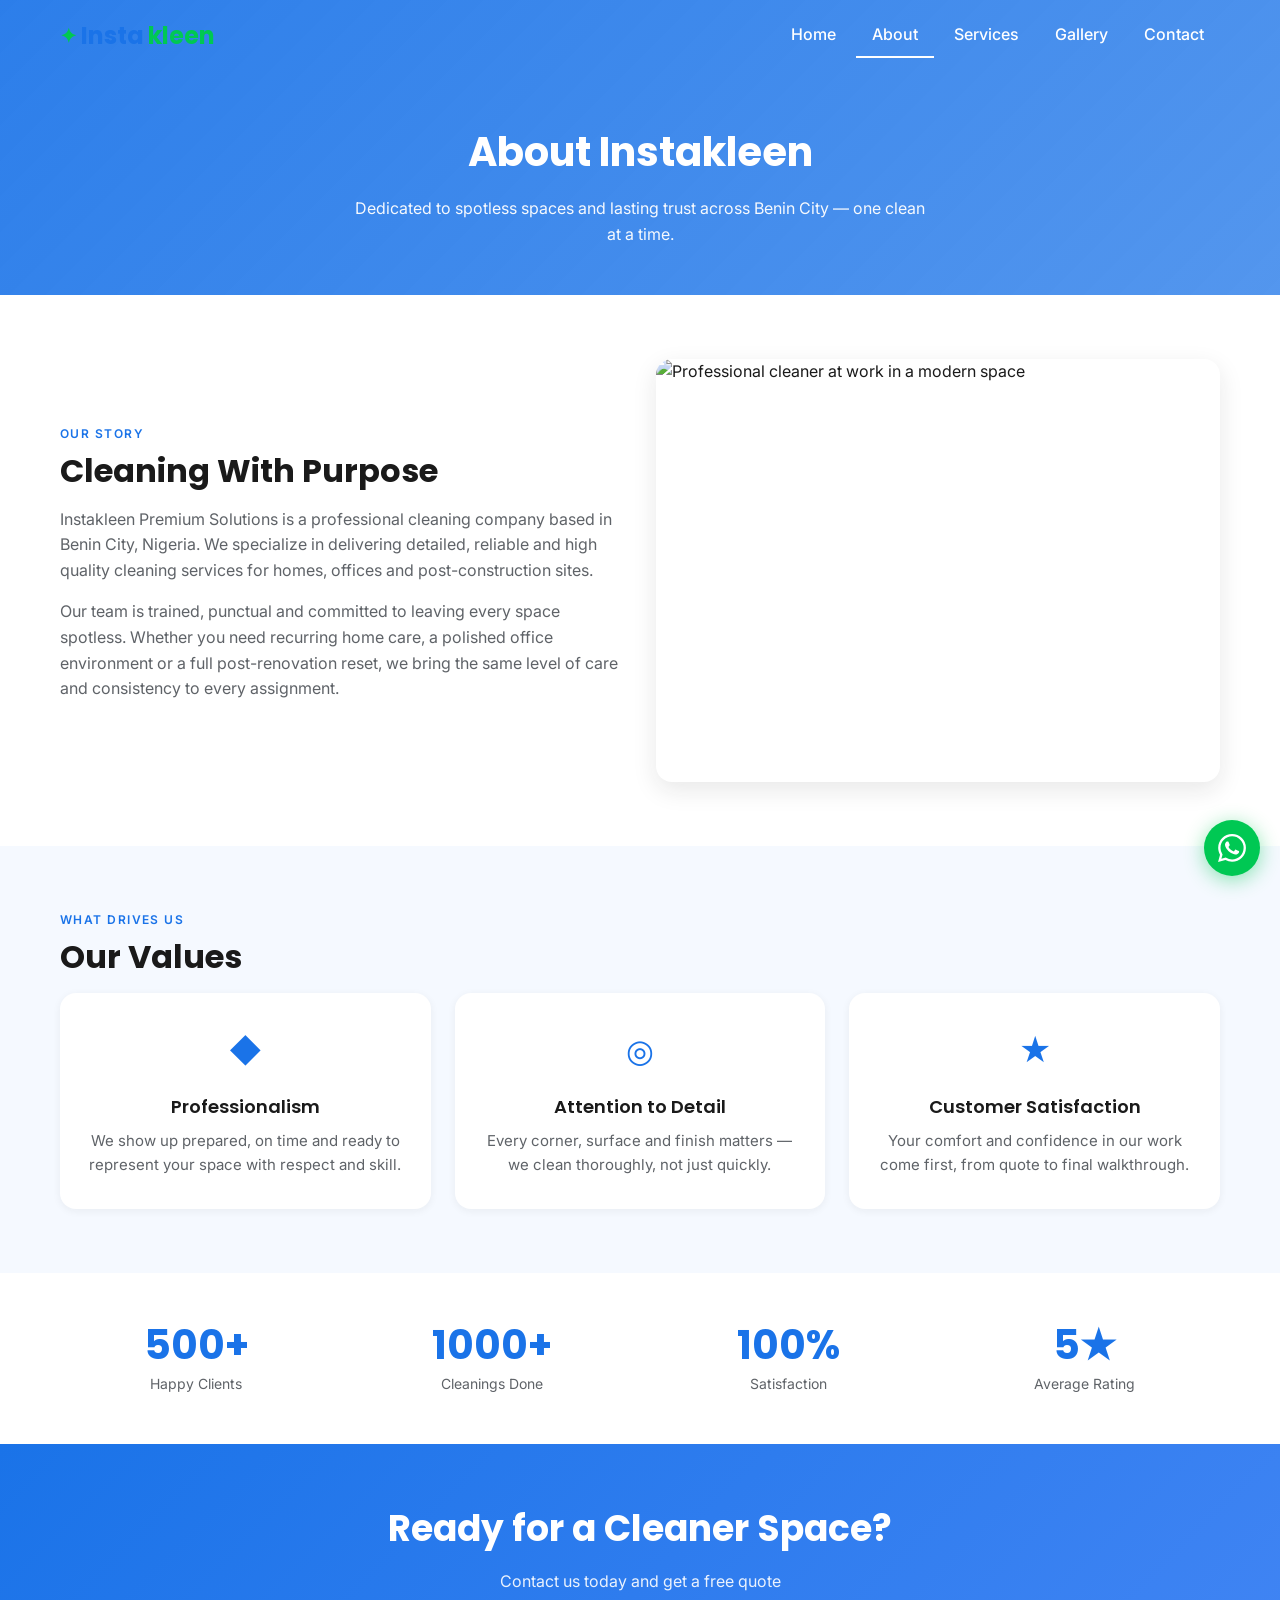
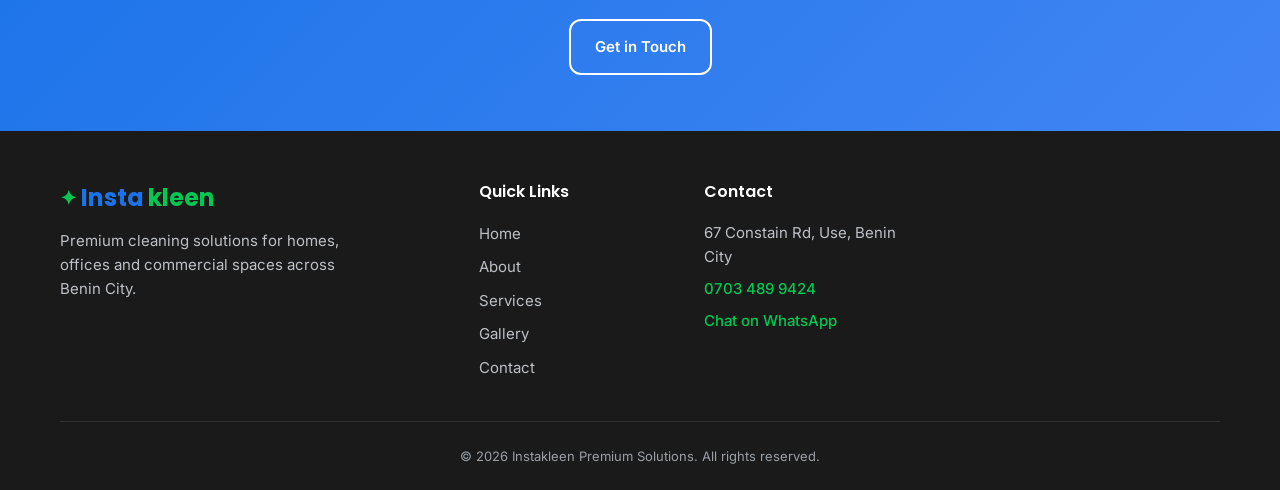
==== about.html @ 9b4e6e02 "initial commit" ====
<!DOCTYPE html>
<html lang="en">
<head>
  <meta charset="UTF-8">
  <meta name="viewport" content="width=device-width, initial-scale=1.0">
  <meta name="description" content="Learn about Instakleen Premium Solutions — trusted professional cleaners in Benin City, Nigeria.">
  <title>About Us | Instakleen Premium Solutions</title>
  <link rel="preconnect" href="https://fonts.googleapis.com">
  <link rel="preconnect" href="https://fonts.gstatic.com" crossorigin>
  <link href="https://fonts.googleapis.com/css2?family=Inter:wght@400;500;600&family=Poppins:wght@600;700&display=swap" rel="stylesheet">
  <link rel="stylesheet" href="style.css">
</head>
<body>
  <header class="site-header">
    <div class="container header-inner">
      <a href="index.html" class="logo" aria-label="Instakleen home">
        <span class="logo-sparkle" aria-hidden="true">✦</span>
        <span class="logo-insta">Insta</span><span class="logo-kleen">kleen</span>
      </a>
      <button type="button" class="nav-toggle" aria-expanded="false" aria-controls="main-nav" aria-label="Toggle menu">
        <span class="nav-toggle-bar"></span>
        <span class="nav-toggle-bar"></span>
        <span class="nav-toggle-bar"></span>
      </button>
      <nav class="main-nav" id="main-nav" aria-label="Main navigation">
        <ul>
          <li><a href="index.html">Home</a></li>
          <li><a href="about.html" class="active">About</a></li>
          <li><a href="services.html">Services</a></li>
          <li><a href="gallery.html">Gallery</a></li>
          <li><a href="contact.html">Contact</a></li>
        </ul>
      </nav>
    </div>
  </header>

  <main>
    <section class="page-hero fade-in" aria-labelledby="about-hero-heading">
      <div class="container">
        <h1 id="about-hero-heading">About Instakleen</h1>
        <p>Dedicated to spotless spaces and lasting trust across Benin City — one clean at a time.</p>
      </div>
    </section>

    <section class="about-story fade-in" aria-labelledby="story-heading">
      <div class="container about-story-grid">
        <article class="about-story-text">
          <span class="section-label">Our Story</span>
          <h2 id="story-heading" class="section-heading">Cleaning With Purpose</h2>
          <p>Instakleen Premium Solutions is a professional cleaning company based in Benin City, Nigeria. We specialize in delivering detailed, reliable and high quality cleaning services for homes, offices and post-construction sites.</p>
          <p>Our team is trained, punctual and committed to leaving every space spotless. Whether you need recurring home care, a polished office environment or a full post-renovation reset, we bring the same level of care and consistency to every assignment.</p>
        </article>
        <figure class="about-story-image">
          <img src="https://plus.unsplash.com/premium_photo-1683141112334-d7d404f6e716?q=80&w=870&auto=format&fit=crop&ixlib=rb-4.1.0&ixid=M3wxMjA3fDB8MHxwaG90by1wYWdlfHx8fGVufDB8fHx8fA%3D%3D" alt="Professional cleaner at work in a modern space" width="870" height="675">
        </figure>
      </div>
    </section>

    <section class="values-section fade-in" aria-labelledby="values-heading">
      <div class="container">
        <span class="section-label">What Drives Us</span>
        <h2 id="values-heading" class="section-heading">Our Values</h2>
        <div class="values-grid">
          <article class="value-card">
            <div class="value-card-icon" aria-hidden="true">◆</div>
            <h3>Professionalism</h3>
            <p>We show up prepared, on time and ready to represent your space with respect and skill.</p>
          </article>
          <article class="value-card">
            <div class="value-card-icon" aria-hidden="true">◎</div>
            <h3>Attention to Detail</h3>
            <p>Every corner, surface and finish matters — we clean thoroughly, not just quickly.</p>
          </article>
          <article class="value-card">
            <div class="value-card-icon" aria-hidden="true">★</div>
            <h3>Customer Satisfaction</h3>
            <p>Your comfort and confidence in our work come first, from quote to final walkthrough.</p>
          </article>
        </div>
      </div>
    </section>

    <section class="stats-section fade-in" aria-label="Company statistics">
      <div class="container">
        <div class="stats-grid">
          <article class="stat-item">
            <p class="stat-number">500+</p>
            <p class="stat-label">Happy Clients</p>
          </article>
          <article class="stat-item">
            <p class="stat-number">1000+</p>
            <p class="stat-label">Cleanings Done</p>
          </article>
          <article class="stat-item">
            <p class="stat-number">100%</p>
            <p class="stat-label">Satisfaction</p>
          </article>
          <article class="stat-item">
            <p class="stat-number">5★</p>
            <p class="stat-label">Average Rating</p>
          </article>
        </div>
      </div>
    </section>

    <section class="cta-banner fade-in" aria-labelledby="about-cta-heading">
      <div class="container">
        <h2 id="about-cta-heading">Ready for a Cleaner Space?</h2>
        <p>Contact us today and get a free quote</p>
        <a href="contact.html" class="btn btn-outline-light">Get in Touch</a>
      </div>
    </section>
  </main>

  <footer class="site-footer">
    <div class="container">
      <div class="footer-grid">
        <div class="footer-brand">
          <a href="index.html" class="logo">
            <span class="logo-sparkle" aria-hidden="true">✦</span>
            <span class="logo-insta">Insta</span><span class="logo-kleen">kleen</span>
          </a>
          <p class="footer-tagline">Premium cleaning solutions for homes, offices and commercial spaces across Benin City.</p>
        </div>
        <div>
          <h3 class="footer-heading">Quick Links</h3>
          <ul class="footer-links">
            <li><a href="index.html">Home</a></li>
            <li><a href="about.html">About</a></li>
            <li><a href="services.html">Services</a></li>
            <li><a href="gallery.html">Gallery</a></li>
            <li><a href="contact.html">Contact</a></li>
          </ul>
        </div>
        <div class="footer-contact">
          <h3 class="footer-heading">Contact</h3>
          <p>67 Constain Rd, Use, Benin City</p>
          <p><a href="tel:+2347034899424">0703 489 9424</a></p>
          <p><a href="https://wa.me/2347034899424" target="_blank" rel="noopener noreferrer">Chat on WhatsApp</a></p>
        </div>
      </div>
      <div class="footer-bottom">
        <p>&copy; <span id="year"></span> Instakleen Premium Solutions. All rights reserved.</p>
      </div>
    </div>
  </footer>

  <a href="https://wa.me/2347034899424" class="whatsapp-float" target="_blank" rel="noopener noreferrer" aria-label="Contact us on WhatsApp">
    <svg viewBox="0 0 24 24" xmlns="http://www.w3.org/2000/svg" aria-hidden="true"><path d="M17.472 14.382c-.297-.149-1.758-.867-2.03-.967-.273-.099-.471-.148-.67.15-.197.297-.767.966-.94 1.164-.173.199-.347.223-.644.075-.297-.15-1.255-.463-2.39-1.475-.883-.788-1.48-1.761-1.653-2.059-.173-.297-.018-.458.13-.606.134-.133.298-.347.446-.52.149-.174.198-.298.298-.497.099-.198.05-.371-.025-.52-.075-.149-.669-1.612-.916-2.207-.242-.579-.487-.5-.669-.51-.173-.008-.371-.01-.57-.01-.198 0-.52.074-.792.372-.272.297-1.04 1.016-1.04 2.479 0 1.462 1.065 2.875 1.213 3.074.149.198 2.096 3.2 5.077 4.487.709.306 1.262.489 1.694.625.712.227 1.36.195 1.871.118.571-.085 1.758-.719 2.006-1.413.248-.694.248-1.289.173-1.413-.074-.124-.272-.198-.57-.347m-5.421 7.403h-.004a9.87 9.87 0 01-5.031-1.378l-.361-.214-3.741.982.998-3.648-.235-.374a9.86 9.86 0 01-1.51-5.26c.001-5.45 4.436-9.884 9.888-9.884 2.64 0 5.122 1.03 6.988 2.898a9.825 9.825 0 012.893 6.994c-.003 5.45-4.435 9.884-9.885 9.884m8.413-18.297A11.815 11.815 0 0012.05 0C5.495 0 .16 5.335.157 11.892c0 2.096.547 4.142 1.588 5.945L.057 24l6.305-1.654a11.882 11.882 0 005.683 1.448h.005c6.554 0 11.89-5.335 11.893-11.893a11.821 11.821 0 00-3.48-8.413z"/></svg>
  </a>

  <script>document.getElementById("year").textContent = new Date().getFullYear();</script>
  <script src="script.js"></script>
</body>
</html>
---- style.css ----
:root {
  --color-primary: #1A73E8;
  --color-primary-dark: #1557b0;
  --color-accent: #00C853;
  --color-accent-dark: #00a844;
  --color-bg: #FFFFFF;
  --color-text: #1A1A1A;
  --color-text-muted: #5f6368;
  --color-bg-light: #F5F9FF;
  --color-border: #e8eaed;
  --font-heading: "Poppins", sans-serif;
  --font-body: "Inter", sans-serif;
  --shadow-sm: 0 2px 8px rgba(26, 26, 26, 0.06);
  --shadow-md: 0 8px 24px rgba(26, 26, 26, 0.1);
  --shadow-nav: 0 4px 20px rgba(26, 26, 26, 0.08);
  --radius: 12px;
  --radius-lg: 16px;
  --transition: 0.3s ease;
  --nav-height: 72px;
}

*,
*::before,
*::after {
  box-sizing: border-box;
  margin: 0;
  padding: 0;
}

html {
  scroll-behavior: smooth;
}

body {
  font-family: var(--font-body);
  font-size: 1rem;
  line-height: 1.6;
  color: var(--color-text);
  background: var(--color-bg);
  overflow-x: hidden;
}

img {
  max-width: 100%;
  height: auto;
  display: block;
}

a {
  color: inherit;
  text-decoration: none;
}

ul {
  list-style: none;
}

button {
  font-family: inherit;
  cursor: pointer;
  border: none;
  background: none;
}

.container {
  width: 100%;
  max-width: 1200px;
  margin: 0 auto;
  padding: 0 1.25rem;
}

.section-label {
  display: block;
  font-size: 0.75rem;
  font-weight: 600;
  letter-spacing: 0.12em;
  text-transform: uppercase;
  color: var(--color-primary);
  margin-bottom: 0.5rem;
}

.section-heading {
  font-family: var(--font-heading);
  font-size: 1.75rem;
  font-weight: 700;
  line-height: 1.25;
  color: var(--color-text);
  margin-bottom: 1rem;
}

.section-subtext {
  color: var(--color-text-muted);
  max-width: 36rem;
  margin-bottom: 2rem;
}

.btn {
  display: inline-flex;
  align-items: center;
  justify-content: center;
  gap: 0.5rem;
  padding: 0.875rem 1.5rem;
  font-size: 0.9375rem;
  font-weight: 600;
  border-radius: var(--radius);
  transition: transform var(--transition), box-shadow var(--transition), background var(--transition), color var(--transition);
}

.btn:active {
  transform: scale(0.98);
}

.btn-primary {
  background: var(--color-primary);
  color: #fff;
  box-shadow: 0 4px 14px rgba(26, 115, 232, 0.35);
}

.btn-primary:hover {
  background: var(--color-primary-dark);
  box-shadow: 0 6px 20px rgba(26, 115, 232, 0.4);
}

.btn-outline {
  background: transparent;
  color: var(--color-primary);
  border: 2px solid var(--color-primary);
}

.btn-outline:hover {
  background: var(--color-primary);
  color: #fff;
}

.btn-outline-light {
  background: transparent;
  color: #fff;
  border: 2px solid #fff;
}

.btn-outline-light:hover {
  background: #fff;
  color: var(--color-primary);
}

.btn-accent {
  background: var(--color-accent);
  color: #fff;
}

.btn-accent:hover {
  background: var(--color-accent-dark);
}

.site-header {
  position: fixed;
  top: 0;
  left: 0;
  right: 0;
  z-index: 1000;
  height: var(--nav-height);
  background: transparent;
  color: #fff;
  transition: background-color 0.3s ease, color 0.3s ease, box-shadow var(--transition), border-color var(--transition);
  box-shadow: none;
  border-bottom: none;
}

.site-header.nav-scrolled,
.site-header.scrolled {
  background: rgba(255, 255, 255, 0.15);
  backdrop-filter: blur(12px);
  -webkit-backdrop-filter: blur(12px);
  color: #fff;
  box-shadow: none;
  border-bottom: 1px solid rgba(255, 255, 255, 0.2);
}

.site-header.nav-past-hero {
  background: #ffffff;
  box-shadow: 0 2px 12px rgba(0, 0, 0, 0.08);
  border-bottom: none;
}

.site-header.nav-past-hero .main-nav a {
  color: #1A73E8;
}

.site-header.nav-past-hero .main-nav a:hover:not(.active):not([aria-current="page"]),
.site-header.nav-past-hero .main-nav a:focus-visible:not(.active):not([aria-current="page"]) {
  color: #00C853;
  border-bottom: 2px solid #00C853;
}

.site-header.nav-past-hero .main-nav a.active,
.site-header.nav-past-hero .main-nav a[aria-current="page"] {
  color: #1A73E8;
  border-bottom: 2px solid #1A73E8;
  padding-bottom: 2px;
}

.site-header.nav-past-hero .main-nav a.active:hover,
.site-header.nav-past-hero .main-nav a[aria-current="page"]:hover {
  color: #1A73E8;
  border-bottom: 2px solid #1A73E8;
}

.site-header.nav-past-hero .nav-toggle-bar {
  background: #1A73E8;
}

.site-header.nav-past-hero .main-nav.open a {
  color: #1a1a1a;
}

.site-header.nav-past-hero .main-nav.open a:hover:not(.active):not([aria-current="page"]),
.site-header.nav-past-hero .main-nav.open a:focus-visible:not(.active):not([aria-current="page"]) {
  color: #1a1a1a;
  border-bottom: 2px solid #1a1a1a;
}

.site-header.nav-past-hero .main-nav.open a.active,
.site-header.nav-past-hero .main-nav.open a[aria-current="page"] {
  color: #1a1a1a;
  border-bottom: 2px solid #1a1a1a;
  padding-bottom: 2px;
}

.site-header.nav-past-hero .main-nav.open a.active:hover,
.site-header.nav-past-hero .main-nav.open a[aria-current="page"]:hover {
  color: #1a1a1a;
  border-bottom: 2px solid #1a1a1a;
}

.header-inner {
  display: flex;
  align-items: center;
  justify-content: space-between;
  height: var(--nav-height);
}

.logo {
  font-family: var(--font-heading);
  font-weight: 700;
  font-size: 1.5rem;
  color: #fff;
  display: flex;
  align-items: center;
  gap: 0.25rem;
  transition: color 0.3s ease;
}

.logo-sparkle {
  color: #00C853;
  font-size: 1.25rem;
}

.logo-insta {
  color: #1A73E8;
}

.logo-kleen {
  color: #00C853;
}

.nav-toggle {
  display: flex;
  flex-direction: column;
  justify-content: center;
  gap: 5px;
  width: 44px;
  height: 44px;
  padding: 10px;
  z-index: 1002;
}

.nav-toggle-bar {
  display: block;
  width: 100%;
  height: 2px;
  background: #fff;
  border-radius: 2px;
  transition: transform var(--transition), opacity var(--transition), background-color 0.3s ease;
}

.nav-toggle[aria-expanded="true"] .nav-toggle-bar:nth-child(1) {
  transform: translateY(7px) rotate(45deg);
}

.nav-toggle[aria-expanded="true"] .nav-toggle-bar:nth-child(2) {
  opacity: 0;
}

.nav-toggle[aria-expanded="true"] .nav-toggle-bar:nth-child(3) {
  transform: translateY(-7px) rotate(-45deg);
}

.main-nav {
  position: fixed;
  top: var(--nav-height);
  left: 0;
  right: 0;
  background: transparent;
  max-height: 0;
  overflow: hidden;
  opacity: 0;
  transition: max-height 0.4s ease, opacity 0.35s ease, background-color 0.3s ease;
  box-shadow: var(--shadow-md);
}

.main-nav.open {
  max-height: 320px;
  opacity: 1;
  background: #ffffff;
}

.main-nav.open a {
  color: #1a1a1a;
}

.main-nav.open a:hover:not(.active):not([aria-current="page"]),
.main-nav.open a:focus-visible:not(.active):not([aria-current="page"]) {
  color: #1a1a1a;
}

.main-nav.open a.active,
.main-nav.open a[aria-current="page"] {
  color: #1a1a1a;
  border-bottom: 2px solid #1a1a1a;
}

.main-nav.open a.active:hover,
.main-nav.open a[aria-current="page"]:hover {
  border-bottom: 2px solid #1a1a1a;
}

.main-nav ul {
  padding: 1rem 1.25rem 1.5rem;
  display: flex;
  flex-direction: column;
  gap: 0.25rem;
}

.main-nav a {
  display: block;
  padding: 0.75rem 1rem;
  font-weight: 500;
  color: #fff;
  background: transparent !important;
  border-radius: 0;
  box-shadow: none;
  text-decoration: none;
  position: relative;
  transition: color var(--transition), border-color var(--transition);
  border-bottom: 2px solid transparent;
  padding-bottom: 2px;
}

.main-nav a:hover:not(.active):not([aria-current="page"]),
.main-nav a:focus-visible:not(.active):not([aria-current="page"]) {
  background: transparent !important;
  color: rgba(255, 255, 255, 0.8);
  box-shadow: none;
}

.main-nav a.active,
.main-nav a[aria-current="page"] {
  color: #fff;
  font-weight: 500;
  background: transparent !important;
  box-shadow: none;
  border-bottom: 2px solid #fff;
}

.main-nav a.active:hover,
.main-nav a[aria-current="page"]:hover {
  border-bottom: 2px solid #fff;
}

.site-footer {
  background: var(--color-text);
  color: #e8eaed;
  padding: 3rem 0 1.5rem;
}

.footer-grid {
  display: grid;
  gap: 2rem;
  margin-bottom: 2rem;
}

.footer-brand .logo {
  color: #fff;
  margin-bottom: 0.75rem;
}

.footer-tagline {
  font-size: 0.9375rem;
  color: #bdc1c6;
  max-width: 280px;
}

.footer-heading {
  font-family: var(--font-heading);
  font-size: 1rem;
  font-weight: 600;
  color: #fff;
  margin-bottom: 1rem;
}

.footer-links li {
  margin-bottom: 0.5rem;
}

.footer-links a {
  color: #bdc1c6;
  font-size: 0.9375rem;
  transition: color var(--transition);
}

.footer-links a:hover {
  color: var(--color-accent);
}

.footer-contact p {
  font-size: 0.9375rem;
  color: #bdc1c6;
  margin-bottom: 0.5rem;
}

.footer-contact a {
  color: var(--color-accent);
  font-weight: 500;
}

.footer-contact a:hover {
  text-decoration: underline;
}

.footer-bottom {
  padding-top: 1.5rem;
  border-top: 1px solid rgba(255, 255, 255, 0.1);
  text-align: center;
  font-size: 0.8125rem;
  color: #9aa0a6;
}

.whatsapp-float {
  position: fixed;
  bottom: 1.5rem;
  right: 1.25rem;
  z-index: 999;
  width: 56px;
  height: 56px;
  background: var(--color-accent);
  border-radius: 50%;
  display: flex;
  align-items: center;
  justify-content: center;
  box-shadow: 0 4px 20px rgba(0, 200, 83, 0.45);
  transition: transform var(--transition), box-shadow var(--transition);
}

.whatsapp-float:hover {
  transform: scale(1.08);
  box-shadow: 0 6px 28px rgba(0, 200, 83, 0.55);
}

.whatsapp-float svg {
  width: 28px;
  height: 28px;
  fill: #fff;
}

.fade-in {
  opacity: 0;
  transform: translateY(24px);
  transition: opacity 0.7s ease, transform 0.7s ease;
}

.fade-in.visible {
  opacity: 1;
  transform: translateY(0);
}

.hero-home {
  min-height: 100vh;
  padding-top: var(--nav-height);
  display: flex;
  align-items: center;
  justify-content: center;
  position: relative;
  text-align: center;
  color: #fff;
}

.hero-home-background {
  position: absolute;
  top: 0;
  left: 0;
  right: 0;
  bottom: 0;
  background: linear-gradient(rgba(0, 0, 0, 0.5), rgba(0, 0, 0, 0.5)), url("https://images.unsplash.com/photo-1560448204-e02f11c3d0e2?q=80&w=870&auto=format&fit=crop&ixlib=rb-4.1.0&ixid=M3wxMjA3fDB8MHxwaG90by1wYWdlfHx8fGVufDB8fHx8fA%3D%3D") center/cover no-repeat;
  z-index: -1;
}

.hero-home-content {
  display: flex;
  flex-direction: column;
  align-items: center;
  justify-content: center;
  padding: 2.5rem 1.25rem;
  max-width: 800px;
  margin: 0 auto;
}

.hero-home-content.fade-in-load {
  animation: heroFadeIn 1s ease forwards;
}

@keyframes heroFadeIn {
  from {
    opacity: 0;
    transform: translateY(20px);
  }

  to {
    opacity: 1;
    transform: translateY(0);
  }
}

.hero-home h1 {
  font-family: var(--font-heading);
  font-size: 2rem;
  font-weight: 700;
  line-height: 1.2;
  margin-bottom: 1rem;
  color: #fff;
}

.hero-title {
  font-family: var(--font-heading);
  font-size: 2rem;
  font-weight: 700;
  line-height: 1.2;
  margin-bottom: 1rem;
  color: #fff;
}

.hero-subtext {
  font-size: 1rem;
  color: rgba(255, 255, 255, 0.9);
  margin-bottom: 1.75rem;
  max-width: 32rem;
}

.hero-buttons {
  display: flex;
  flex-wrap: wrap;
  gap: 0.75rem;
  justify-content: center;
}

.stats-section {
  padding: 3rem 0;
  background: var(--color-bg);
}

.stats-grid {
  display: grid;
  grid-template-columns: repeat(2, 1fr);
  gap: 1.5rem;
  text-align: center;
}

.stat-item .stat-number {
  font-family: var(--font-heading);
  font-size: 2rem;
  font-weight: 700;
  color: var(--color-primary);
  line-height: 1.2;
}

.stat-item .stat-label {
  font-size: 0.875rem;
  color: var(--color-text-muted);
  margin-top: 0.25rem;
}

.services-preview {
  padding: 4rem 0;
  background: var(--color-bg-light);
}

.services-preview-grid {
  display: grid;
  gap: 1.5rem;
}

.service-cards {
  display: grid;
  gap: 1.5rem;
}

.service-card {
  background: var(--color-bg);
  border-radius: var(--radius-lg);
  overflow: hidden;
  box-shadow: var(--shadow-sm);
  transition: transform var(--transition), box-shadow var(--transition);
}

.service-card:hover {
  transform: translateY(-6px);
  box-shadow: var(--shadow-md);
}

.service-card-image {
  aspect-ratio: 16 / 10;
  overflow: hidden;
}

.service-card-image img {
  width: 100%;
  height: 100%;
  object-fit: cover;
  transition: transform 0.5s ease;
}

.service-card:hover .service-card-image img {
  transform: scale(1.05);
}

.service-card-body {
  padding: 1.5rem;
}

.service-card-content {
  padding: 1.5rem;
}

.service-card-body h3,
.service-card-content h3 {
  font-family: var(--font-heading);
  font-size: 1.125rem;
  font-weight: 600;
  margin-bottom: 0.5rem;
}

.service-card-body p,
.service-card-content p {
  font-size: 0.9375rem;
  color: var(--color-text-muted);
  margin-bottom: 1rem;
}

.why-section {
  padding: 4rem 0;
}

.why-choose-section {
  padding: 4rem 0;
}

.why-grid,
.why-choose-grid {
  display: grid;
  gap: 1.75rem;
}

.why-choose-grid {
  grid-template-columns: 1fr;
}

@media (min-width: 600px) {
  .why-choose-grid {
    grid-template-columns: repeat(2, 1fr);
  }
}

@media (min-width: 900px) {
  .why-choose-grid {
    grid-template-columns: repeat(4, 1fr);
  }
}

.why-item,
.why-choose-item {
  display: flex;
  gap: 1rem;
  align-items: flex-start;
}

.why-icon,
.why-choose-icon {
  flex-shrink: 0;
  width: 48px;
  height: 48px;
  background: transparent;
  border-radius: var(--radius);
  display: flex;
  align-items: center;
  justify-content: center;
  font-size: 1.5rem;
  color: var(--color-primary);
}

.why-choose-icon svg {
  width: 24px;
  height: 24px;
  stroke: var(--color-primary);
  fill: none;
  transition: stroke 0.3s ease;
}

.why-choose-item {
  display: flex;
  flex-direction: column;
  align-items: center;
  text-align: center;
  padding: 1.5rem;
  background: var(--color-bg);
  border-radius: var(--radius-lg);
  border: 1px solid var(--color-border);
  transition: all 0.3s ease;
}

.why-choose-item:hover {
  background: var(--color-primary);
  box-shadow: var(--shadow-md);
}

.why-choose-item:hover .why-choose-icon svg {
  stroke: #fff;
}

.why-choose-item:hover .why-choose-icon {
  background: rgba(255, 255, 255, 0.15);
}

.why-choose-item:hover h3,
.why-choose-item:hover p {
  color: #fff;
}

.why-item h3,
.why-choose-item h3 {
  font-family: var(--font-heading);
  font-size: 1rem;
  font-weight: 600;
  margin-bottom: 0.35rem;
  color: var(--color-text);
  transition: color 0.3s ease;
}

.why-item p,
.why-choose-item p {
  font-size: 0.9375rem;
  color: var(--color-text-muted);
  transition: color 0.3s ease;
}

.how-section {
  padding: 4rem 0;
  background: var(--color-bg-light);
}

.how-it-works-section {
  padding: 4rem 0;
  background: var(--color-bg-light);
}

.steps-grid,
.how-it-works-grid {
  display: grid;
  gap: 1.5rem;
}

.step-item,
.how-it-works-item {
  text-align: center;
  padding: 1.5rem;
  background: var(--color-bg);
  border-radius: var(--radius-lg);
  box-shadow: var(--shadow-sm);
}

.step-number {
  display: inline-flex;
  align-items: center;
  justify-content: center;
  width: 40px;
  height: 40px;
  background: var(--color-primary);
  color: #fff;
  font-family: var(--font-heading);
  font-weight: 700;
  border-radius: 50%;
  margin-bottom: 0.75rem;
}

.step-item h3,
.how-it-works-item h3 {
  font-family: var(--font-heading);
  font-size: 1rem;
  font-weight: 600;
  margin-bottom: 0.35rem;
}

.step-item p,
.how-it-works-item p {
  font-size: 0.875rem;
  color: var(--color-text-muted);
}

.testimonials-section {
  padding: 4rem 0;
}

.testimonials-grid {
  display: grid;
  gap: 1.25rem;
}

.testimonials-carousel {
  position: relative;
  display: flex;
  flex-direction: column;
  gap: 1.5rem;
}

.testimonials-track {
  display: grid;
  grid-template-columns: 1fr;
  gap: 1.25rem;
  overflow: hidden;
}

.testimonial-card {
  background: var(--color-bg-light);
  border-radius: var(--radius-lg);
  padding: 1.5rem;
  border: 1px solid var(--color-border);
}

.testimonial-stars {
  color: #fbbc04;
  font-size: 1rem;
  letter-spacing: 2px;
  margin-bottom: 0.75rem;
}

.testimonial-text {
  font-size: 0.9375rem;
  color: var(--color-text);
  margin-bottom: 1rem;
  font-style: italic;
}

.testimonial-author {
  font-weight: 600;
  font-size: 0.875rem;
  color: var(--color-primary);
}

.testimonials-dots {
  display: flex;
  justify-content: center;
  gap: 0.5rem;
  margin-top: 1rem;
}

.testimonial-dot {
  width: 10px;
  height: 10px;
  border-radius: 50%;
  background: #d1d5db;
  border: none;
  cursor: pointer;
  transition: background 0.3s ease;
}

.testimonial-dot.active {
  background: var(--color-primary);
}

.testimonial-dot:hover {
  background: #9ca3af;
}

.testimonial-dot.active:hover {
  background: var(--color-primary);
}

.cta-banner {
  padding: 3.5rem 0;
  background: linear-gradient(135deg, var(--color-primary) 0%, #4285f4 100%);
  text-align: center;
}

.cta-banner h2 {
  font-family: var(--font-heading);
  font-size: 1.75rem;
  font-weight: 700;
  color: #fff;
  margin-bottom: 0.75rem;
}

.cta-banner p {
  color: rgba(255, 255, 255, 0.9);
  margin-bottom: 1.5rem;
  font-size: 1rem;
}

.page-hero {
  padding-top: calc(var(--nav-height) + 3rem);
  padding-bottom: 3rem;
  background: linear-gradient(135deg, rgba(26, 115, 232, 0.92) 0%, rgba(26, 115, 232, 0.75) 100%), url("https://images.unsplash.com/photo-1497366811353-6870744d091b?w=1600&q=80") center/cover no-repeat;
  text-align: center;
  color: #fff;
}

.page-hero-image {
  padding-top: calc(var(--nav-height) + 3rem);
  padding-bottom: 3rem;
  background: linear-gradient(rgba(0, 0, 0, 0.6), rgba(0, 0, 0, 0.6)), url("https://plus.unsplash.com/premium_photo-1683141117531-12fb5bb6855f?q=80&w=870&auto=format&fit=crop&ixlib=rb-4.1.0&ixid=M3wxMjA3fDB8MHxwaG90by1wYWdlfHx8fGVufDB8fHx8fA%3D%3D") center/cover no-repeat;
  text-align: center;
  color: #fff;
}

.page-hero-image.services-hero {
  background: linear-gradient(rgba(0, 0, 0, 0.6), rgba(0, 0, 0, 0.6)), url("https://plus.unsplash.com/premium_photo-1679920025550-75324e59680f?q=80&w=869&auto=format&fit=crop&ixlib=rb-4.1.0&ixid=M3wxMjA3fDB8MHxwaG90by1wYWdlfHx8fGVufDB8fHx8fA%3D%3D") center/cover no-repeat;
}

.page-hero h1 {
  font-family: var(--font-heading);
  font-size: 2rem;
  font-weight: 700;
  margin-bottom: 0.75rem;
}

.page-hero p {
  font-size: 1rem;
  max-width: 36rem;
  margin: 0 auto;
  opacity: 0.95;
}

.page-hero-light {
  background: linear-gradient(135deg, var(--color-bg-light) 0%, #e8f0fe 100%);
  color: var(--color-text);
}

.page-hero-light h1 {
  color: var(--color-text);
}

.page-hero-light p {
  color: var(--color-text-muted);
  opacity: 1;
}

.about-story {
  padding: 4rem 0;
}

.about-story-grid {
  display: grid;
  gap: 2rem;
  align-items: center;
}

.about-story-text p {
  color: var(--color-text-muted);
  margin-bottom: 1rem;
  font-size: 1rem;
}

.about-story-image {
  border-radius: var(--radius-lg);
  overflow: hidden;
  box-shadow: var(--shadow-md);
}

.about-story-image img {
  width: 100%;
  aspect-ratio: 4 / 3;
  object-fit: cover;
}

.values-section {
  padding: 4rem 0;
  background: var(--color-bg-light);
}

.values-grid {
  display: grid;
  gap: 1.5rem;
}

.value-card {
  background: var(--color-bg);
  padding: 2rem 1.5rem;
  border-radius: var(--radius-lg);
  text-align: center;
  box-shadow: var(--shadow-sm);
  transition: all 0.3s ease;
}

.value-card:hover {
  background: var(--color-primary);
  box-shadow: var(--shadow-md);
}

.value-card:hover .value-card-icon {
  color: #fff;
}

.value-card:hover h3,
.value-card:hover p {
  color: #fff;
}

.value-card-icon {
  font-size: 2rem;
  margin-bottom: 1rem;
  color: var(--color-primary);
  transition: color 0.3s ease;
}

.value-card h3 {
  font-family: var(--font-heading);
  font-size: 1.125rem;
  font-weight: 600;
  margin-bottom: 0.5rem;
  color: var(--color-text);
  transition: color 0.3s ease;
}

.value-card p {
  font-size: 0.9375rem;
  color: var(--color-text-muted);
  transition: color 0.3s ease;
}

.service-detail {
  padding: 3rem 0;
}

.service-detail:nth-child(even) {
  background: var(--color-bg-light);
}

.service-detail-grid {
  display: grid;
  gap: 2rem;
  align-items: center;
}

.service-detail-image {
  border-radius: var(--radius-lg);
  overflow: hidden;
  box-shadow: var(--shadow-md);
}

.service-detail-image img {
  width: 100%;
  aspect-ratio: 16 / 10;
  object-fit: cover;
}

.service-detail-content h2 {
  font-family: var(--font-heading);
  font-size: 1.5rem;
  font-weight: 700;
  margin-bottom: 1rem;
  color: var(--color-text);
}

.service-detail-content ul {
  margin-bottom: 1.5rem;
}

.service-detail-content li {
  position: relative;
  padding-left: 1.5rem;
  margin-bottom: 0.5rem;
  font-size: 0.9375rem;
  color: var(--color-text-muted);
}

.service-detail-content li::before {
  content: "✓";
  position: absolute;
  left: 0;
  color: var(--color-accent);
  font-weight: 700;
}

.gallery-section {
  padding: 3rem 0 4rem;
}

.gallery-grid {
  display: grid;
  grid-template-columns: repeat(2, 1fr);
  gap: 0.75rem;
}

.gallery-item {
  border-radius: var(--radius);
  overflow: hidden;
  display: flex;
  flex-direction: column;
  background: #fff;
}

.gallery-item img {
  width: 100%;
  aspect-ratio: 1;
  object-fit: cover;
  transition: transform 0.5s ease;
}

.gallery-item figcaption {
  padding: 0.5rem 0.35rem 0.65rem;
  text-align: center;
  color: #666;
  font-size: 0.8rem;
  line-height: 1.4;
}

.gallery-item:hover img {
  transform: scale(1.08);
}

.contact-section {
  padding: 3rem 0 4rem;
}

.contact-grid {
  display: grid;
  gap: 2rem;
}

.contact-form-wrap {
  background: var(--color-bg);
  padding: 2rem 1.5rem;
  border-radius: var(--radius-lg);
  box-shadow: var(--shadow-sm);
  border: 1px solid var(--color-border);
}

.form-group {
  margin-bottom: 1.25rem;
}

.form-group label {
  display: block;
  font-size: 0.875rem;
  font-weight: 500;
  margin-bottom: 0.4rem;
  color: var(--color-text);
}

.form-group input,
.form-group select,
.form-group textarea {
  width: 100%;
  padding: 0.75rem 1rem;
  font-family: var(--font-body);
  font-size: 1rem;
  border: 1px solid var(--color-border);
  border-radius: 8px;
  transition: border-color var(--transition), box-shadow var(--transition);
}

.form-group input:focus,
.form-group select:focus,
.form-group textarea:focus {
  outline: none;
  border-color: var(--color-primary);
  box-shadow: 0 0 0 3px rgba(26, 115, 232, 0.15);
}

.form-group textarea {
  min-height: 120px;
  resize: vertical;
}

.form-success {
  display: none;
  padding: 1rem;
  background: rgba(0, 200, 83, 0.12);
  color: var(--color-accent-dark);
  border-radius: 8px;
  font-weight: 500;
  margin-bottom: 1rem;
}

.form-success.show {
  display: block;
}

.contact-info-card {
  background: var(--color-bg-light);
  padding: 2rem 1.5rem;
  border-radius: var(--radius-lg);
  border: 1px solid var(--color-border);
}

.contact-info-card h2 {
  font-family: var(--font-heading);
  font-size: 1.25rem;
  font-weight: 600;
  margin-bottom: 1.5rem;
}

.contact-info-item {
  margin-bottom: 1.25rem;
}

.contact-info-item strong {
  display: block;
  font-size: 0.8125rem;
  text-transform: uppercase;
  letter-spacing: 0.05em;
  color: var(--color-text-muted);
  margin-bottom: 0.25rem;
}

.contact-info-item p,
.contact-info-item a {
  font-size: 1rem;
  color: var(--color-text);
}

.contact-info-item a.whatsapp-link {
  color: var(--color-accent-dark);
  font-weight: 600;
}

.map-placeholder {
  margin-top: 2rem;
  padding: 2.5rem 1.5rem;
  background: var(--color-bg-light);
  border-radius: var(--radius-lg);
  text-align: center;
  border: 2px dashed var(--color-border);
}

.map-placeholder h3 {
  font-family: var(--font-heading);
  font-size: 1rem;
  margin-bottom: 0.5rem;
}

.map-placeholder p {
  color: var(--color-text-muted);
  font-size: 0.9375rem;
}

@media (min-width: 640px) {
  .section-heading {
    font-size: 2rem;
  }

  .hero-home h1 {
    font-size: 2.5rem;
  }

  .stats-grid {
    grid-template-columns: repeat(4, 1fr);
  }

  .stat-item .stat-number {
    font-size: 2.5rem;
  }

  .service-cards {
    grid-template-columns: repeat(2, 1fr);
  }

  .services-preview-grid {
    grid-template-columns: repeat(2, 1fr);
  }

  .why-grid {
    grid-template-columns: repeat(2, 1fr);
  }

  .why-choose-grid {
    grid-template-columns: repeat(2, 1fr);
  }

  .steps-grid {
    grid-template-columns: repeat(2, 1fr);
  }

  .how-it-works-grid {
    grid-template-columns: repeat(2, 1fr);
  }

  .testimonials-track {
    grid-template-columns: 1fr;
  }

  .testimonials-grid {
    grid-template-columns: repeat(2, 1fr);
  }

  .gallery-grid {
    grid-template-columns: repeat(3, 1fr);
    gap: 1rem;
  }

  .values-grid {
    grid-template-columns: repeat(3, 1fr);
  }

  .footer-grid {
    grid-template-columns: repeat(2, 1fr);
  }
}

@media (min-width: 768px) {
  .nav-toggle {
    display: none;
  }

  .main-nav {
    position: static;
    max-height: none;
    opacity: 1;
    overflow: visible;
    box-shadow: none;
    background: transparent;
  }

  .main-nav ul {
    flex-direction: row;
    padding: 0;
    gap: 0.25rem;
  }

  .main-nav a {
    padding: 0.5rem 1rem;
  }

  .hero-home h1,
  .hero-title {
    font-size: 2.75rem;
  }

  .hero-subtext {
    max-width: 42rem;
  }

  .about-story-grid {
    grid-template-columns: 1fr 1fr;
  }

  .services-preview-grid {
    grid-template-columns: repeat(3, 1fr);
  }

  .how-it-works-grid {
    grid-template-columns: repeat(4, 1fr);
  }

  .service-detail-grid {
    grid-template-columns: 1fr 1fr;
  }

  .service-detail.reverse .service-detail-grid {
    direction: rtl;
  }

  .service-detail.reverse .service-detail-grid>* {
    direction: ltr;
  }

  .contact-grid {
    grid-template-columns: 1.2fr 1fr;
    align-items: start;
  }

  .footer-grid {
    grid-template-columns: 2fr 1fr 1fr 1.5fr;
  }
}

@media (min-width: 992px) {
  .service-cards {
    grid-template-columns: repeat(3, 1fr);
  }

  .why-grid {
    grid-template-columns: repeat(4, 1fr);
  }

  .steps-grid {
    grid-template-columns: repeat(4, 1fr);
  }

  .page-hero h1 {
    font-size: 2.5rem;
  }

  .cta-banner h2 {
    font-size: 2.25rem;
  }
}
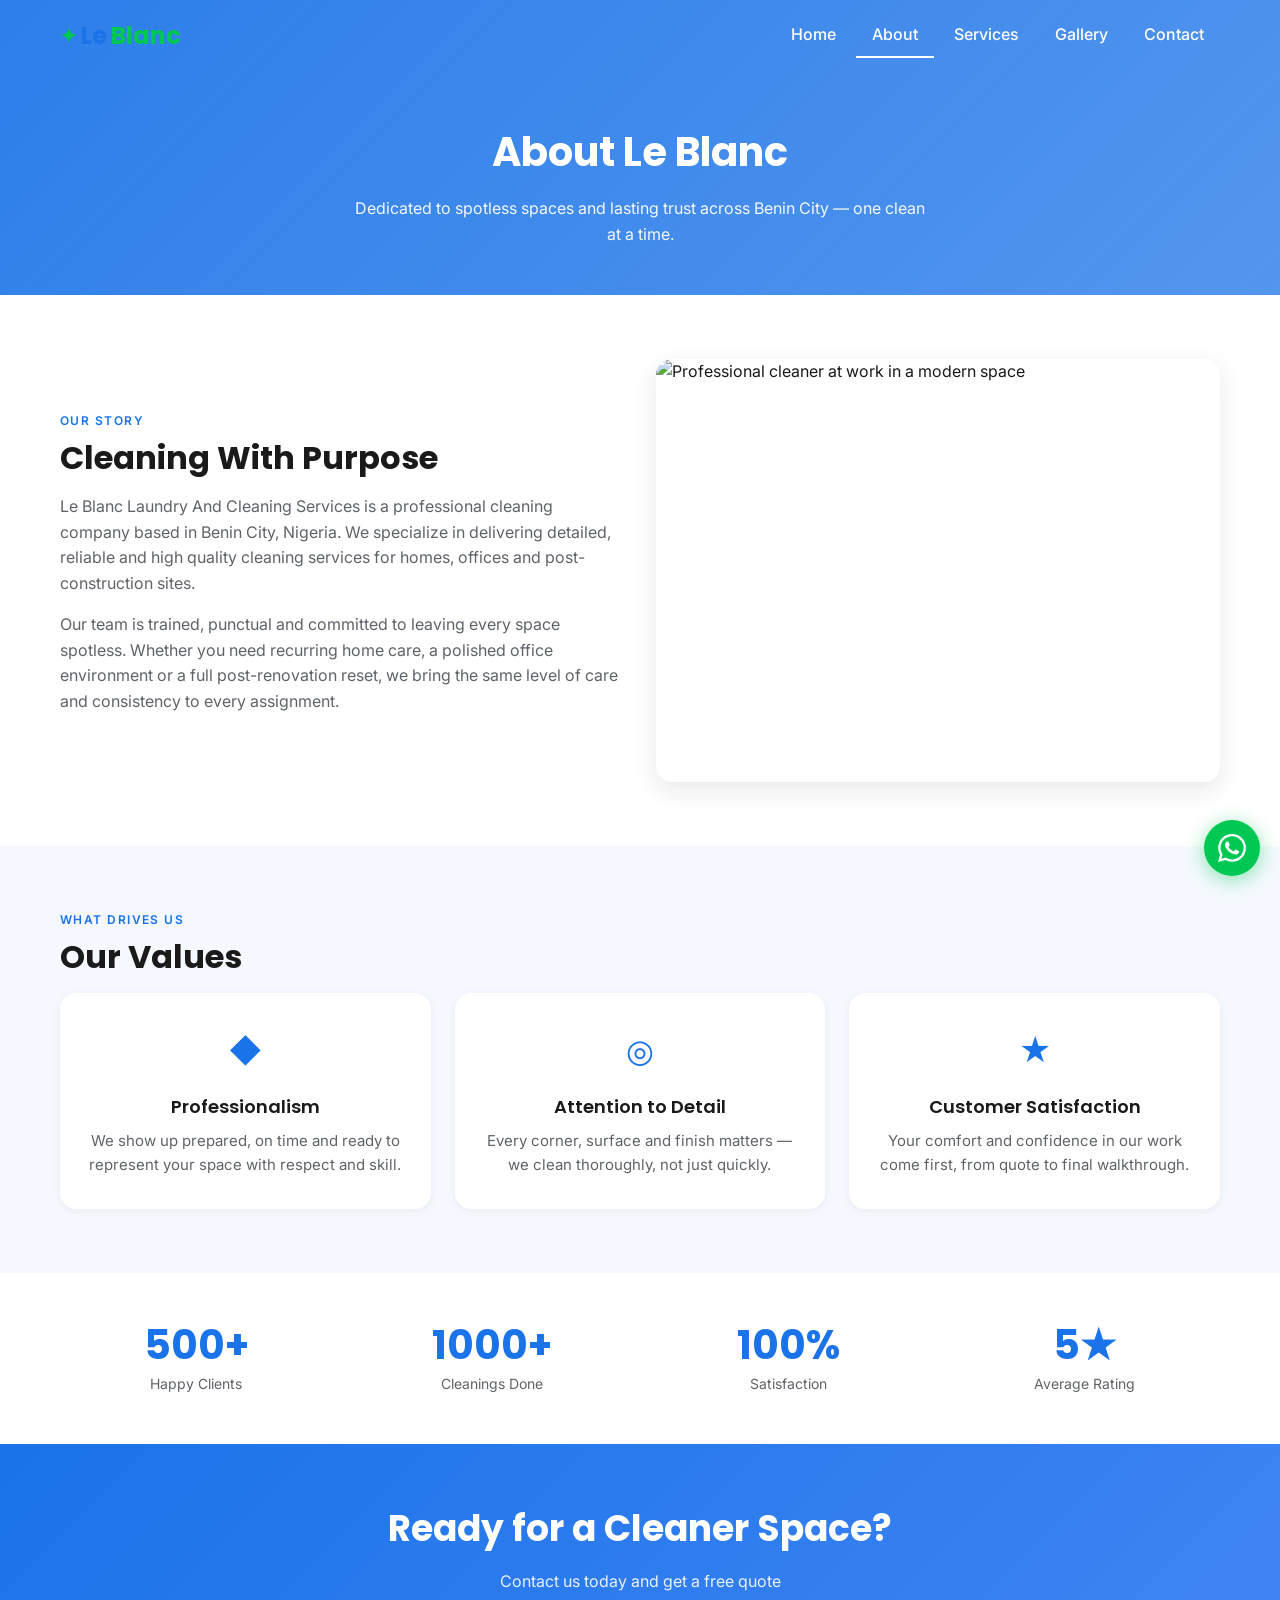
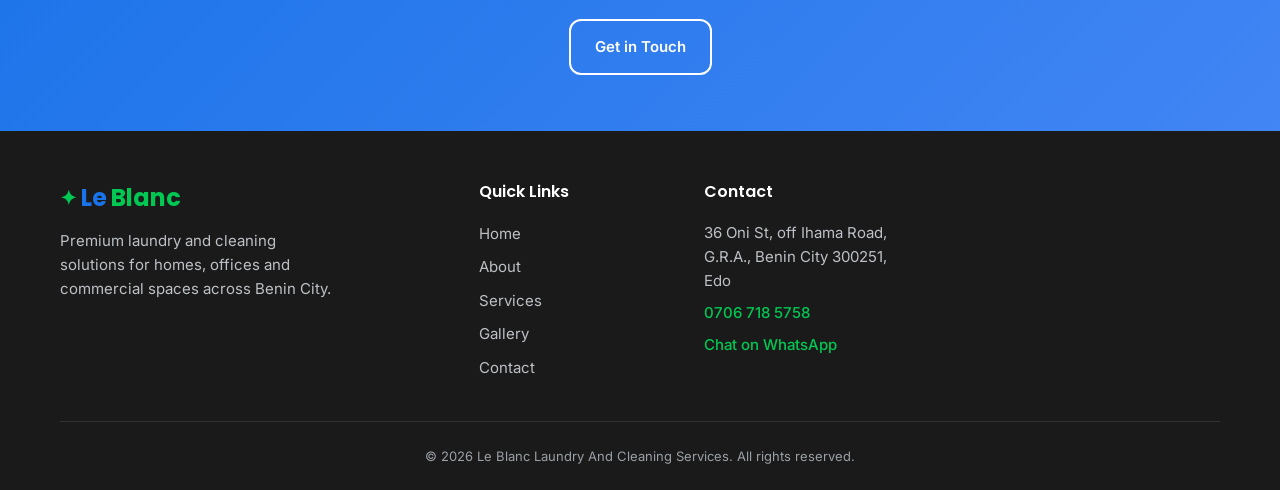
==== commit 1d9903c3: "rebrand to Le Blanc Laundry And Cleaning Services" ====
--- a/about.html
+++ b/about.html
@@ -3,8 +3,8 @@
 <head>
   <meta charset="UTF-8">
   <meta name="viewport" content="width=device-width, initial-scale=1.0">
-  <meta name="description" content="Learn about Instakleen Premium Solutions — trusted professional cleaners in Benin City, Nigeria.">
-  <title>About Us | Instakleen Premium Solutions</title>
+  <meta name="description" content="Learn about Le Blanc Laundry And Cleaning Services — trusted professional cleaners in Benin City, Nigeria.">
+  <title>About Us | Le Blanc Laundry And Cleaning Services</title>
   <link rel="preconnect" href="https://fonts.googleapis.com">
   <link rel="preconnect" href="https://fonts.gstatic.com" crossorigin>
   <link href="https://fonts.googleapis.com/css2?family=Inter:wght@400;500;600&family=Poppins:wght@600;700&display=swap" rel="stylesheet">
@@ -13,9 +13,9 @@
 <body>
   <header class="site-header">
     <div class="container header-inner">
-      <a href="index.html" class="logo" aria-label="Instakleen home">
+      <a href="index.html" class="logo" aria-label="Le Blanc home">
         <span class="logo-sparkle" aria-hidden="true">✦</span>
-        <span class="logo-insta">Insta</span><span class="logo-kleen">kleen</span>
+        <span class="logo-le">Le</span><span class="logo-blanc">Blanc</span>
       </a>
       <button type="button" class="nav-toggle" aria-expanded="false" aria-controls="main-nav" aria-label="Toggle menu">
         <span class="nav-toggle-bar"></span>
@@ -37,7 +37,7 @@
   <main>
     <section class="page-hero fade-in" aria-labelledby="about-hero-heading">
       <div class="container">
-        <h1 id="about-hero-heading">About Instakleen</h1>
+        <h1 id="about-hero-heading">About Le Blanc</h1>
         <p>Dedicated to spotless spaces and lasting trust across Benin City — one clean at a time.</p>
       </div>
     </section>
@@ -47,7 +47,7 @@
         <article class="about-story-text">
           <span class="section-label">Our Story</span>
           <h2 id="story-heading" class="section-heading">Cleaning With Purpose</h2>
-          <p>Instakleen Premium Solutions is a professional cleaning company based in Benin City, Nigeria. We specialize in delivering detailed, reliable and high quality cleaning services for homes, offices and post-construction sites.</p>
+          <p>Le Blanc Laundry And Cleaning Services is a professional cleaning company based in Benin City, Nigeria. We specialize in delivering detailed, reliable and high quality cleaning services for homes, offices and post-construction sites.</p>
           <p>Our team is trained, punctual and committed to leaving every space spotless. Whether you need recurring home care, a polished office environment or a full post-renovation reset, we bring the same level of care and consistency to every assignment.</p>
         </article>
         <figure class="about-story-image">
@@ -118,9 +118,9 @@
         <div class="footer-brand">
           <a href="index.html" class="logo">
             <span class="logo-sparkle" aria-hidden="true">✦</span>
-            <span class="logo-insta">Insta</span><span class="logo-kleen">kleen</span>
+            <span class="logo-le">Le</span><span class="logo-blanc">Blanc</span>
           </a>
-          <p class="footer-tagline">Premium cleaning solutions for homes, offices and commercial spaces across Benin City.</p>
+          <p class="footer-tagline">Premium laundry and cleaning solutions for homes, offices and commercial spaces across Benin City.</p>
         </div>
         <div>
           <h3 class="footer-heading">Quick Links</h3>
@@ -134,18 +134,18 @@
         </div>
         <div class="footer-contact">
           <h3 class="footer-heading">Contact</h3>
-          <p>67 Constain Rd, Use, Benin City</p>
-          <p><a href="tel:+2347034899424">0703 489 9424</a></p>
-          <p><a href="https://wa.me/2347034899424" target="_blank" rel="noopener noreferrer">Chat on WhatsApp</a></p>
+          <p>36 Oni St, off Ihama Road, G.R.A., Benin City 300251, Edo</p>
+          <p><a href="tel:+2347067185758">0706 718 5758</a></p>
+          <p><a href="https://wa.me/2347067185758" target="_blank" rel="noopener noreferrer">Chat on WhatsApp</a></p>
         </div>
       </div>
       <div class="footer-bottom">
-        <p>&copy; <span id="year"></span> Instakleen Premium Solutions. All rights reserved.</p>
+        <p>&copy; <span id="year"></span> Le Blanc Laundry And Cleaning Services. All rights reserved.</p>
       </div>
     </div>
   </footer>
 
-  <a href="https://wa.me/2347034899424" class="whatsapp-float" target="_blank" rel="noopener noreferrer" aria-label="Contact us on WhatsApp">
+  <a href="https://wa.me/2347067185758" class="whatsapp-float" target="_blank" rel="noopener noreferrer" aria-label="Contact us on WhatsApp">
     <svg viewBox="0 0 24 24" xmlns="http://www.w3.org/2000/svg" aria-hidden="true"><path d="M17.472 14.382c-.297-.149-1.758-.867-2.03-.967-.273-.099-.471-.148-.67.15-.197.297-.767.966-.94 1.164-.173.199-.347.223-.644.075-.297-.15-1.255-.463-2.39-1.475-.883-.788-1.48-1.761-1.653-2.059-.173-.297-.018-.458.13-.606.134-.133.298-.347.446-.52.149-.174.198-.298.298-.497.099-.198.05-.371-.025-.52-.075-.149-.669-1.612-.916-2.207-.242-.579-.487-.5-.669-.51-.173-.008-.371-.01-.57-.01-.198 0-.52.074-.792.372-.272.297-1.04 1.016-1.04 2.479 0 1.462 1.065 2.875 1.213 3.074.149.198 2.096 3.2 5.077 4.487.709.306 1.262.489 1.694.625.712.227 1.36.195 1.871.118.571-.085 1.758-.719 2.006-1.413.248-.694.248-1.289.173-1.413-.074-.124-.272-.198-.57-.347m-5.421 7.403h-.004a9.87 9.87 0 01-5.031-1.378l-.361-.214-3.741.982.998-3.648-.235-.374a9.86 9.86 0 01-1.51-5.26c.001-5.45 4.436-9.884 9.888-9.884 2.64 0 5.122 1.03 6.988 2.898a9.825 9.825 0 012.893 6.994c-.003 5.45-4.435 9.884-9.885 9.884m8.413-18.297A11.815 11.815 0 0012.05 0C5.495 0 .16 5.335.157 11.892c0 2.096.547 4.142 1.588 5.945L.057 24l6.305-1.654a11.882 11.882 0 005.683 1.448h.005c6.554 0 11.89-5.335 11.893-11.893a11.821 11.821 0 00-3.48-8.413z"/></svg>
   </a>
 
--- a/style.css
+++ b/style.css
@@ -255,11 +255,11 @@
   font-size: 1.25rem;
 }
 
-.logo-insta {
+.logo-le {
   color: #1A73E8;
 }
 
-.logo-kleen {
+.logo-blanc {
   color: #00C853;
 }
 
@@ -596,6 +596,7 @@
 .services-preview-grid {
   display: grid;
   gap: 1.5rem;
+  grid-template-columns: 1fr;
 }
 
 .service-cards {
@@ -1362,10 +1363,10 @@
   }
 
   .services-preview-grid {
-    grid-template-columns: repeat(3, 1fr);
-  }
-
-  .how-it-works-grid {
+    grid-template-columns: repeat(4, 1fr);
+  }
+
+  .why-choose-grid {
     grid-template-columns: repeat(4, 1fr);
   }
 
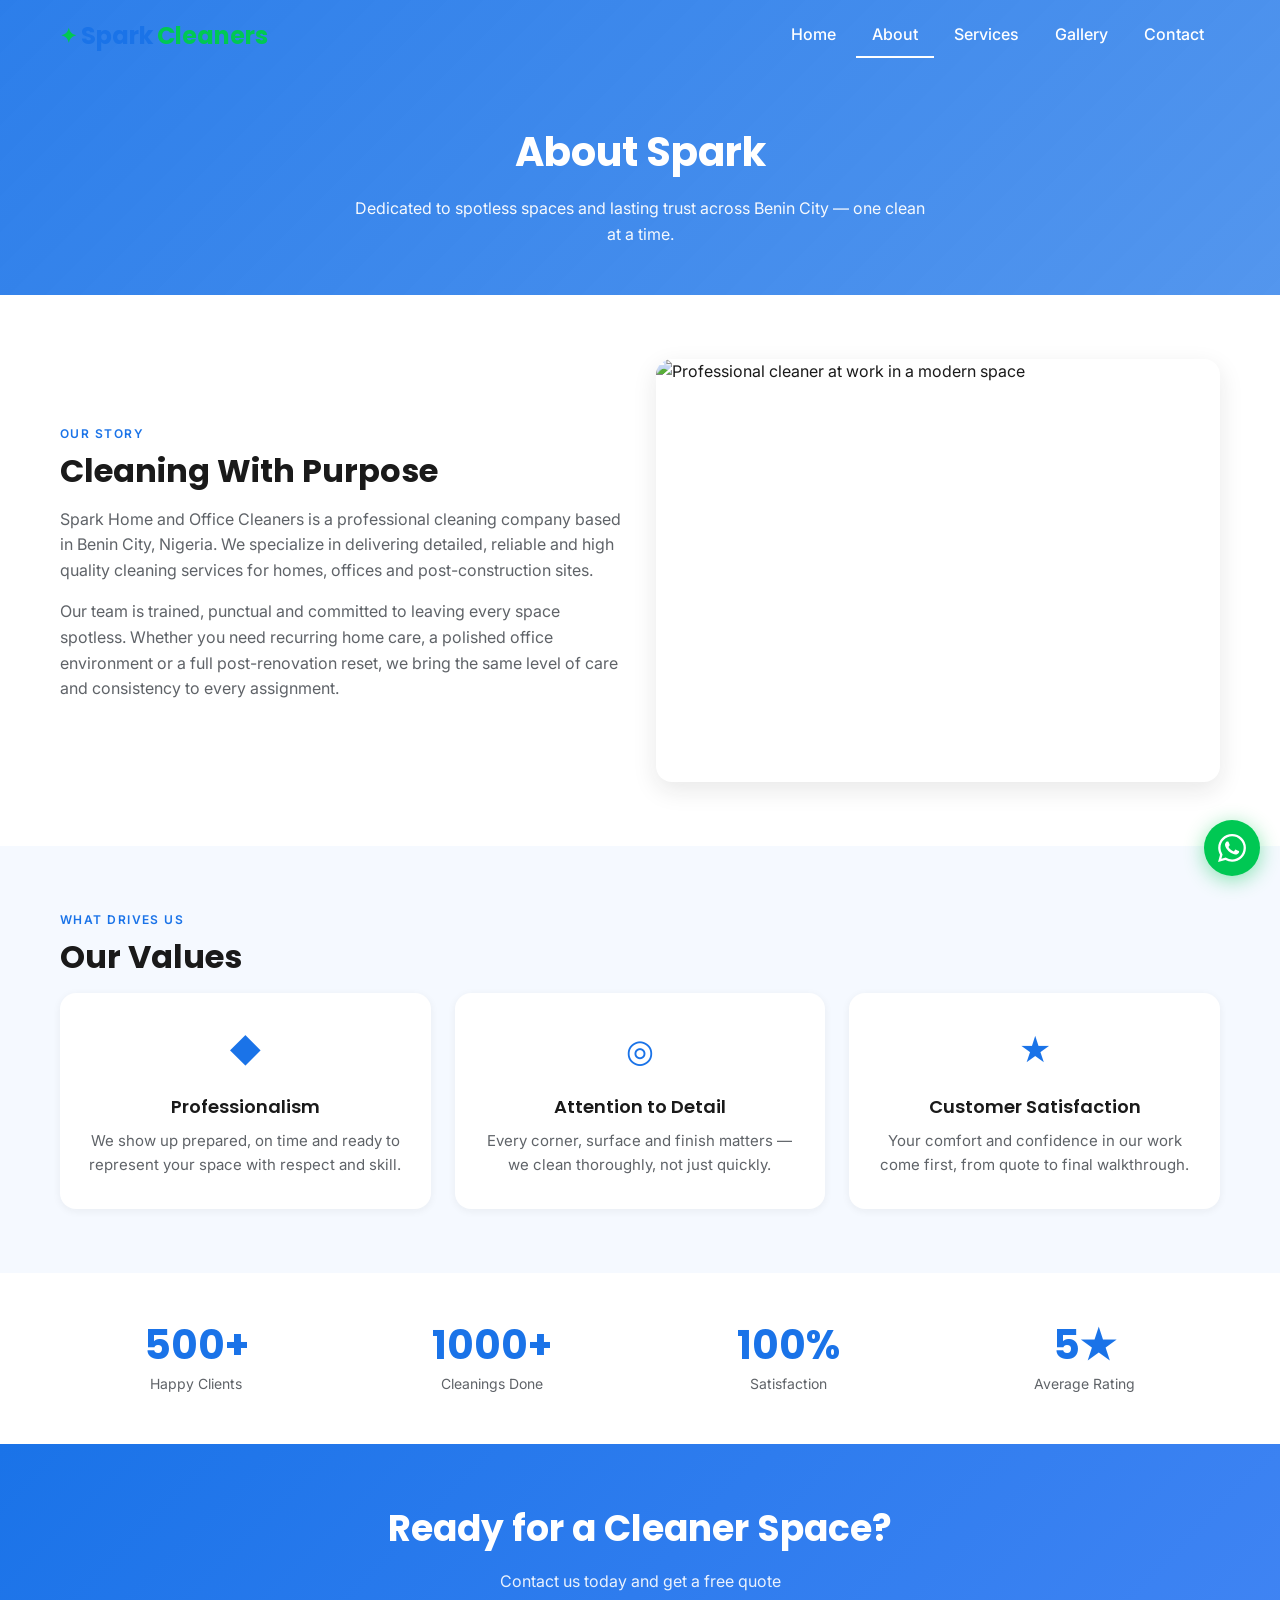
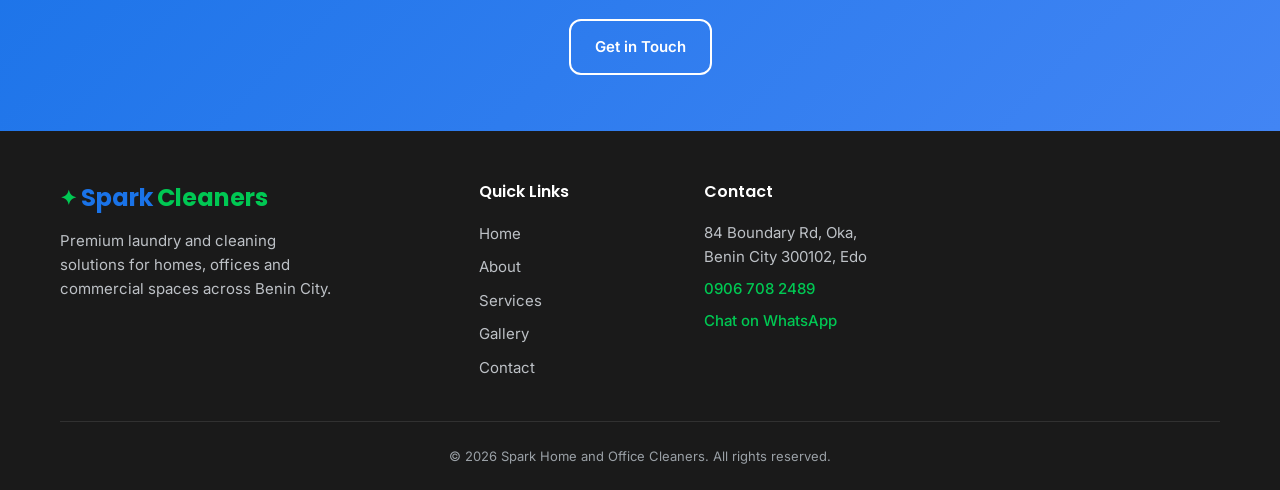
==== commit 884e9274: "rebrand to Spark Home and Office Cleaners" ====
--- a/about.html
+++ b/about.html
@@ -3,8 +3,8 @@
 <head>
   <meta charset="UTF-8">
   <meta name="viewport" content="width=device-width, initial-scale=1.0">
-  <meta name="description" content="Learn about Le Blanc Laundry And Cleaning Services — trusted professional cleaners in Benin City, Nigeria.">
-  <title>About Us | Le Blanc Laundry And Cleaning Services</title>
+  <meta name="description" content="Learn about Spark Home and Office Cleaners — trusted professional cleaners in Benin City, Nigeria.">
+  <title>About Us | Spark Home and Office Cleaners</title>
   <link rel="preconnect" href="https://fonts.googleapis.com">
   <link rel="preconnect" href="https://fonts.gstatic.com" crossorigin>
   <link href="https://fonts.googleapis.com/css2?family=Inter:wght@400;500;600&family=Poppins:wght@600;700&display=swap" rel="stylesheet">
@@ -13,9 +13,9 @@
 <body>
   <header class="site-header">
     <div class="container header-inner">
-      <a href="index.html" class="logo" aria-label="Le Blanc home">
+      <a href="index.html" class="logo" aria-label="Spark Home and Office Cleaners home">
         <span class="logo-sparkle" aria-hidden="true">✦</span>
-        <span class="logo-le">Le</span><span class="logo-blanc">Blanc</span>
+        <span class="logo-spark">Spark</span><span class="logo-cleaners">Cleaners</span>
       </a>
       <button type="button" class="nav-toggle" aria-expanded="false" aria-controls="main-nav" aria-label="Toggle menu">
         <span class="nav-toggle-bar"></span>
@@ -37,7 +37,7 @@
   <main>
     <section class="page-hero fade-in" aria-labelledby="about-hero-heading">
       <div class="container">
-        <h1 id="about-hero-heading">About Le Blanc</h1>
+        <h1 id="about-hero-heading">About Spark</h1>
         <p>Dedicated to spotless spaces and lasting trust across Benin City — one clean at a time.</p>
       </div>
     </section>
@@ -47,7 +47,7 @@
         <article class="about-story-text">
           <span class="section-label">Our Story</span>
           <h2 id="story-heading" class="section-heading">Cleaning With Purpose</h2>
-          <p>Le Blanc Laundry And Cleaning Services is a professional cleaning company based in Benin City, Nigeria. We specialize in delivering detailed, reliable and high quality cleaning services for homes, offices and post-construction sites.</p>
+          <p>Spark Home and Office Cleaners is a professional cleaning company based in Benin City, Nigeria. We specialize in delivering detailed, reliable and high quality cleaning services for homes, offices and post-construction sites.</p>
           <p>Our team is trained, punctual and committed to leaving every space spotless. Whether you need recurring home care, a polished office environment or a full post-renovation reset, we bring the same level of care and consistency to every assignment.</p>
         </article>
         <figure class="about-story-image">
@@ -118,7 +118,7 @@
         <div class="footer-brand">
           <a href="index.html" class="logo">
             <span class="logo-sparkle" aria-hidden="true">✦</span>
-            <span class="logo-le">Le</span><span class="logo-blanc">Blanc</span>
+            <span class="logo-spark">Spark</span><span class="logo-cleaners">Cleaners</span>
           </a>
           <p class="footer-tagline">Premium laundry and cleaning solutions for homes, offices and commercial spaces across Benin City.</p>
         </div>
@@ -134,18 +134,18 @@
         </div>
         <div class="footer-contact">
           <h3 class="footer-heading">Contact</h3>
-          <p>36 Oni St, off Ihama Road, G.R.A., Benin City 300251, Edo</p>
-          <p><a href="tel:+2347067185758">0706 718 5758</a></p>
-          <p><a href="https://wa.me/2347067185758" target="_blank" rel="noopener noreferrer">Chat on WhatsApp</a></p>
+          <p>84 Boundary Rd, Oka, Benin City 300102, Edo</p>
+          <p><a href="tel:+2349067082489">0906 708 2489</a></p>
+          <p><a href="https://wa.me/2349067082489" target="_blank" rel="noopener noreferrer">Chat on WhatsApp</a></p>
         </div>
       </div>
       <div class="footer-bottom">
-        <p>&copy; <span id="year"></span> Le Blanc Laundry And Cleaning Services. All rights reserved.</p>
+        <p>&copy; <span id="year"></span> Spark Home and Office Cleaners. All rights reserved.</p>
       </div>
     </div>
   </footer>
 
-  <a href="https://wa.me/2347067185758" class="whatsapp-float" target="_blank" rel="noopener noreferrer" aria-label="Contact us on WhatsApp">
+  <a href="https://wa.me/2349067082489" class="whatsapp-float" target="_blank" rel="noopener noreferrer" aria-label="Contact us on WhatsApp">
     <svg viewBox="0 0 24 24" xmlns="http://www.w3.org/2000/svg" aria-hidden="true"><path d="M17.472 14.382c-.297-.149-1.758-.867-2.03-.967-.273-.099-.471-.148-.67.15-.197.297-.767.966-.94 1.164-.173.199-.347.223-.644.075-.297-.15-1.255-.463-2.39-1.475-.883-.788-1.48-1.761-1.653-2.059-.173-.297-.018-.458.13-.606.134-.133.298-.347.446-.52.149-.174.198-.298.298-.497.099-.198.05-.371-.025-.52-.075-.149-.669-1.612-.916-2.207-.242-.579-.487-.5-.669-.51-.173-.008-.371-.01-.57-.01-.198 0-.52.074-.792.372-.272.297-1.04 1.016-1.04 2.479 0 1.462 1.065 2.875 1.213 3.074.149.198 2.096 3.2 5.077 4.487.709.306 1.262.489 1.694.625.712.227 1.36.195 1.871.118.571-.085 1.758-.719 2.006-1.413.248-.694.248-1.289.173-1.413-.074-.124-.272-.198-.57-.347m-5.421 7.403h-.004a9.87 9.87 0 01-5.031-1.378l-.361-.214-3.741.982.998-3.648-.235-.374a9.86 9.86 0 01-1.51-5.26c.001-5.45 4.436-9.884 9.888-9.884 2.64 0 5.122 1.03 6.988 2.898a9.825 9.825 0 012.893 6.994c-.003 5.45-4.435 9.884-9.885 9.884m8.413-18.297A11.815 11.815 0 0012.05 0C5.495 0 .16 5.335.157 11.892c0 2.096.547 4.142 1.588 5.945L.057 24l6.305-1.654a11.882 11.882 0 005.683 1.448h.005c6.554 0 11.89-5.335 11.893-11.893a11.821 11.821 0 00-3.48-8.413z"/></svg>
   </a>
 
--- a/style.css
+++ b/style.css
@@ -255,11 +255,11 @@
   font-size: 1.25rem;
 }
 
-.logo-le {
+.logo-spark {
   color: #1A73E8;
 }
 
-.logo-blanc {
+.logo-cleaners {
   color: #00C853;
 }
 
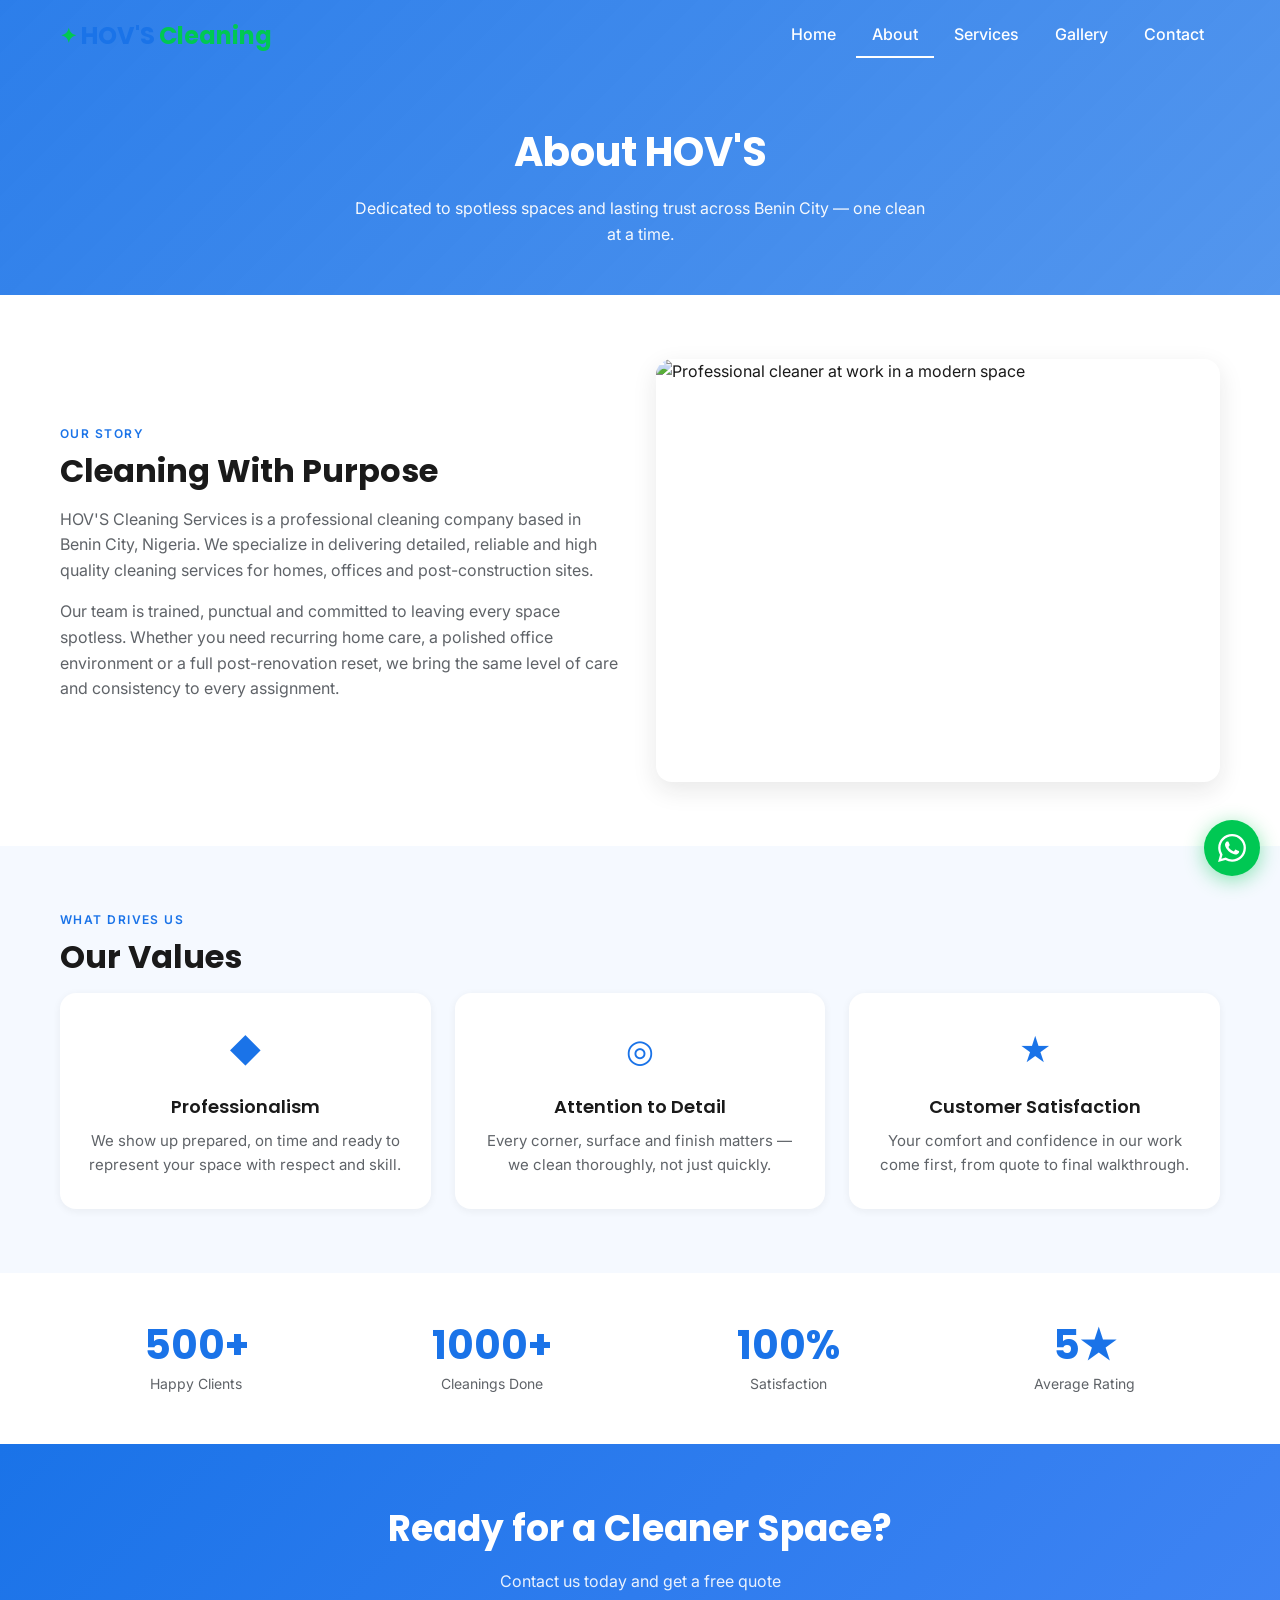
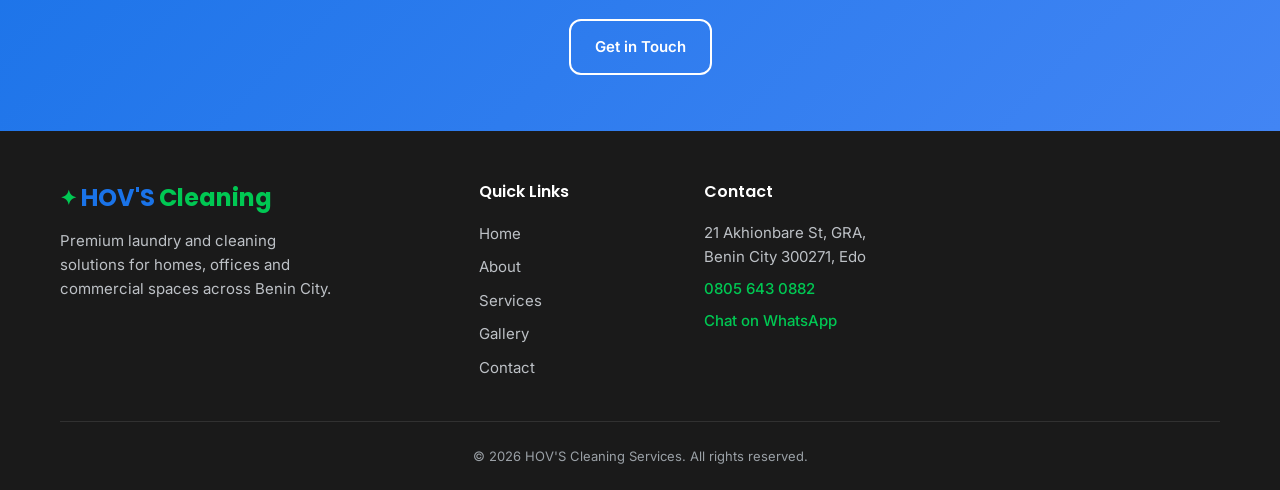
==== commit a87dcf43: "rebrand to HOV'S Cleaning Services" ====
--- a/about.html
+++ b/about.html
@@ -3,8 +3,8 @@
 <head>
   <meta charset="UTF-8">
   <meta name="viewport" content="width=device-width, initial-scale=1.0">
-  <meta name="description" content="Learn about Spark Home and Office Cleaners — trusted professional cleaners in Benin City, Nigeria.">
-  <title>About Us | Spark Home and Office Cleaners</title>
+  <meta name="description" content="Learn about HOV'S Cleaning Services — trusted professional cleaners in Benin City, Nigeria.">
+  <title>About Us | HOV'S Cleaning Services</title>
   <link rel="preconnect" href="https://fonts.googleapis.com">
   <link rel="preconnect" href="https://fonts.gstatic.com" crossorigin>
   <link href="https://fonts.googleapis.com/css2?family=Inter:wght@400;500;600&family=Poppins:wght@600;700&display=swap" rel="stylesheet">
@@ -13,9 +13,9 @@
 <body>
   <header class="site-header">
     <div class="container header-inner">
-      <a href="index.html" class="logo" aria-label="Spark Home and Office Cleaners home">
+      <a href="index.html" class="logo" aria-label="HOV'S Cleaning Services home">
         <span class="logo-sparkle" aria-hidden="true">✦</span>
-        <span class="logo-spark">Spark</span><span class="logo-cleaners">Cleaners</span>
+        <span class="logo-spark">HOV'S</span><span class="logo-cleaners">Cleaning</span>
       </a>
       <button type="button" class="nav-toggle" aria-expanded="false" aria-controls="main-nav" aria-label="Toggle menu">
         <span class="nav-toggle-bar"></span>
@@ -37,7 +37,7 @@
   <main>
     <section class="page-hero fade-in" aria-labelledby="about-hero-heading">
       <div class="container">
-        <h1 id="about-hero-heading">About Spark</h1>
+        <h1 id="about-hero-heading">About HOV'S</h1>
         <p>Dedicated to spotless spaces and lasting trust across Benin City — one clean at a time.</p>
       </div>
     </section>
@@ -47,7 +47,7 @@
         <article class="about-story-text">
           <span class="section-label">Our Story</span>
           <h2 id="story-heading" class="section-heading">Cleaning With Purpose</h2>
-          <p>Spark Home and Office Cleaners is a professional cleaning company based in Benin City, Nigeria. We specialize in delivering detailed, reliable and high quality cleaning services for homes, offices and post-construction sites.</p>
+          <p>HOV'S Cleaning Services is a professional cleaning company based in Benin City, Nigeria. We specialize in delivering detailed, reliable and high quality cleaning services for homes, offices and post-construction sites.</p>
           <p>Our team is trained, punctual and committed to leaving every space spotless. Whether you need recurring home care, a polished office environment or a full post-renovation reset, we bring the same level of care and consistency to every assignment.</p>
         </article>
         <figure class="about-story-image">
@@ -118,7 +118,7 @@
         <div class="footer-brand">
           <a href="index.html" class="logo">
             <span class="logo-sparkle" aria-hidden="true">✦</span>
-            <span class="logo-spark">Spark</span><span class="logo-cleaners">Cleaners</span>
+            <span class="logo-spark">HOV'S</span><span class="logo-cleaners">Cleaning</span>
           </a>
           <p class="footer-tagline">Premium laundry and cleaning solutions for homes, offices and commercial spaces across Benin City.</p>
         </div>
@@ -134,18 +134,18 @@
         </div>
         <div class="footer-contact">
           <h3 class="footer-heading">Contact</h3>
-          <p>84 Boundary Rd, Oka, Benin City 300102, Edo</p>
-          <p><a href="tel:+2349067082489">0906 708 2489</a></p>
-          <p><a href="https://wa.me/2349067082489" target="_blank" rel="noopener noreferrer">Chat on WhatsApp</a></p>
+          <p>21 Akhionbare St, GRA, Benin City 300271, Edo</p>
+          <p><a href="tel:+2348056430882">0805 643 0882</a></p>
+          <p><a href="https://wa.me/2348056430882" target="_blank" rel="noopener noreferrer">Chat on WhatsApp</a></p>
         </div>
       </div>
       <div class="footer-bottom">
-        <p>&copy; <span id="year"></span> Spark Home and Office Cleaners. All rights reserved.</p>
+        <p>&copy; <span id="year"></span> HOV'S Cleaning Services. All rights reserved.</p>
       </div>
     </div>
   </footer>
 
-  <a href="https://wa.me/2349067082489" class="whatsapp-float" target="_blank" rel="noopener noreferrer" aria-label="Contact us on WhatsApp">
+  <a href="https://wa.me/2348056430882" class="whatsapp-float" target="_blank" rel="noopener noreferrer" aria-label="Contact us on WhatsApp">
     <svg viewBox="0 0 24 24" xmlns="http://www.w3.org/2000/svg" aria-hidden="true"><path d="M17.472 14.382c-.297-.149-1.758-.867-2.03-.967-.273-.099-.471-.148-.67.15-.197.297-.767.966-.94 1.164-.173.199-.347.223-.644.075-.297-.15-1.255-.463-2.39-1.475-.883-.788-1.48-1.761-1.653-2.059-.173-.297-.018-.458.13-.606.134-.133.298-.347.446-.52.149-.174.198-.298.298-.497.099-.198.05-.371-.025-.52-.075-.149-.669-1.612-.916-2.207-.242-.579-.487-.5-.669-.51-.173-.008-.371-.01-.57-.01-.198 0-.52.074-.792.372-.272.297-1.04 1.016-1.04 2.479 0 1.462 1.065 2.875 1.213 3.074.149.198 2.096 3.2 5.077 4.487.709.306 1.262.489 1.694.625.712.227 1.36.195 1.871.118.571-.085 1.758-.719 2.006-1.413.248-.694.248-1.289.173-1.413-.074-.124-.272-.198-.57-.347m-5.421 7.403h-.004a9.87 9.87 0 01-5.031-1.378l-.361-.214-3.741.982.998-3.648-.235-.374a9.86 9.86 0 01-1.51-5.26c.001-5.45 4.436-9.884 9.888-9.884 2.64 0 5.122 1.03 6.988 2.898a9.825 9.825 0 012.893 6.994c-.003 5.45-4.435 9.884-9.885 9.884m8.413-18.297A11.815 11.815 0 0012.05 0C5.495 0 .16 5.335.157 11.892c0 2.096.547 4.142 1.588 5.945L.057 24l6.305-1.654a11.882 11.882 0 005.683 1.448h.005c6.554 0 11.89-5.335 11.893-11.893a11.821 11.821 0 00-3.48-8.413z"/></svg>
   </a>
 
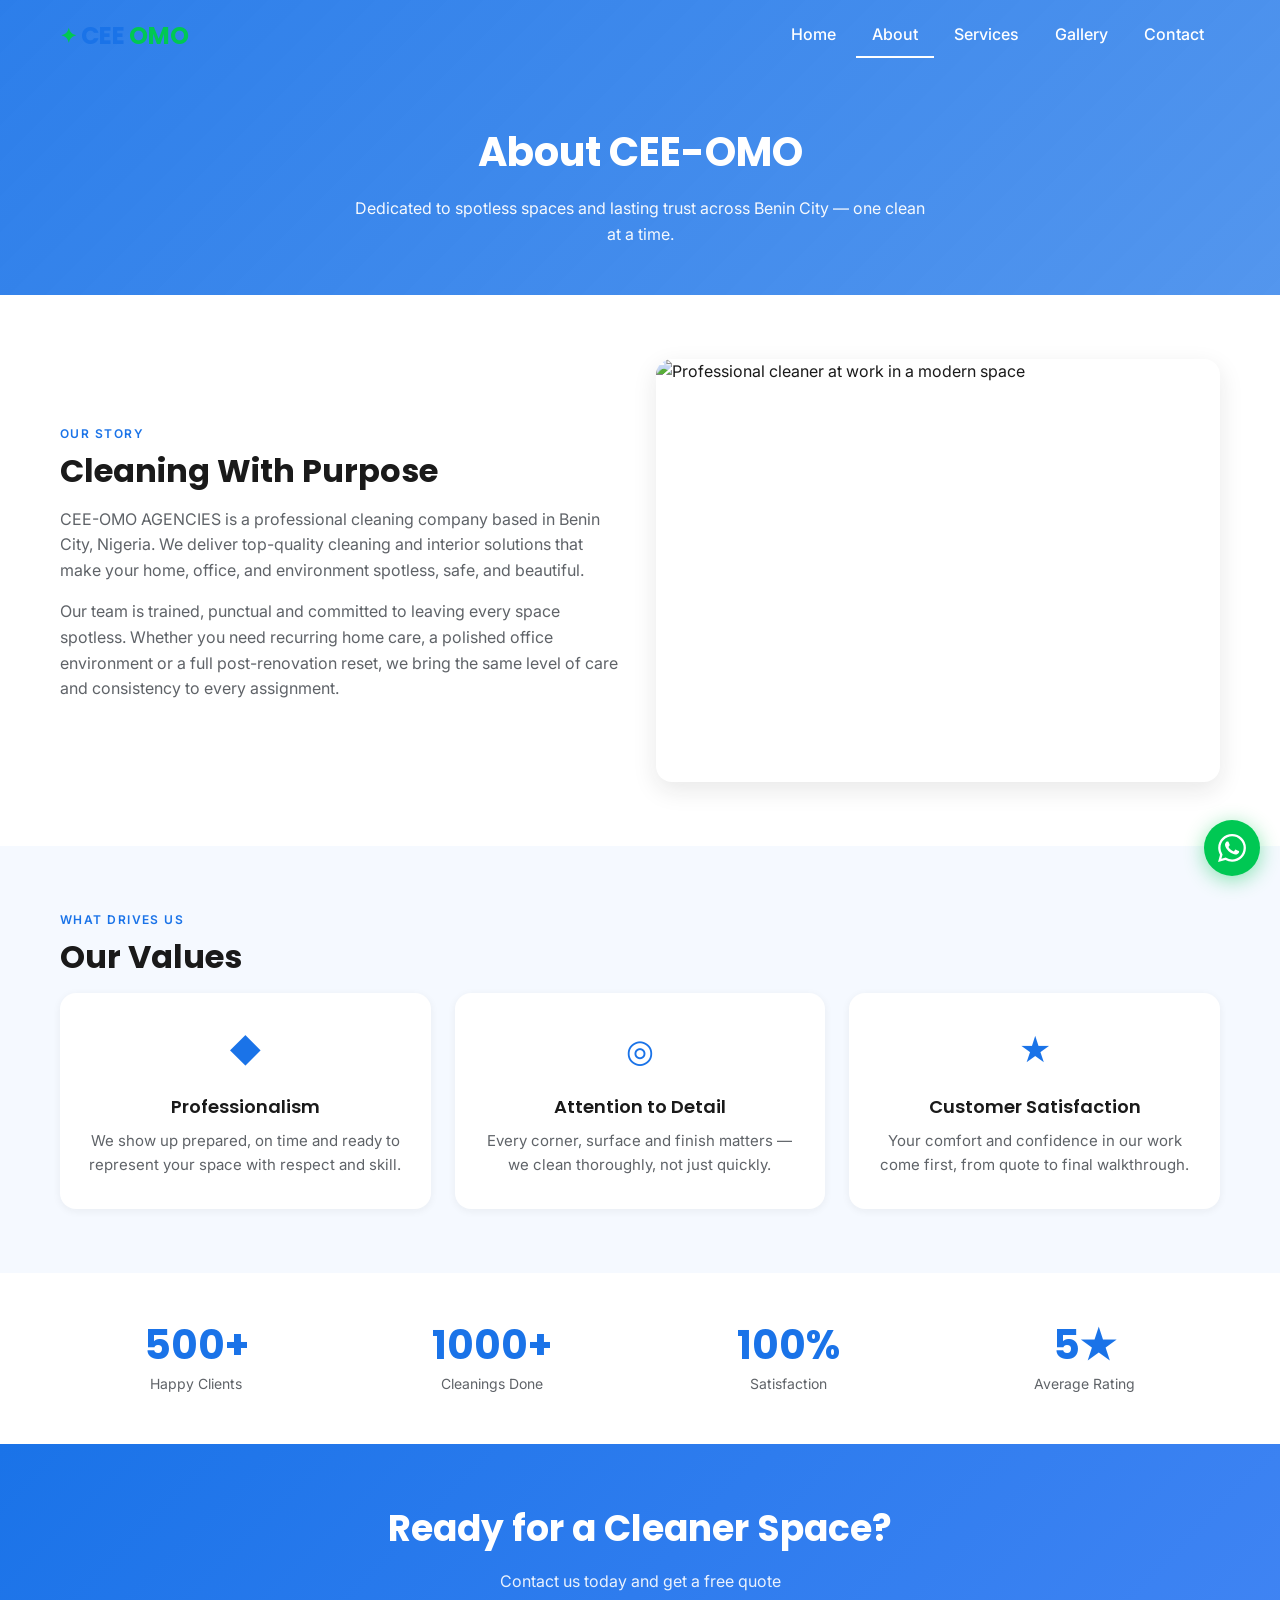
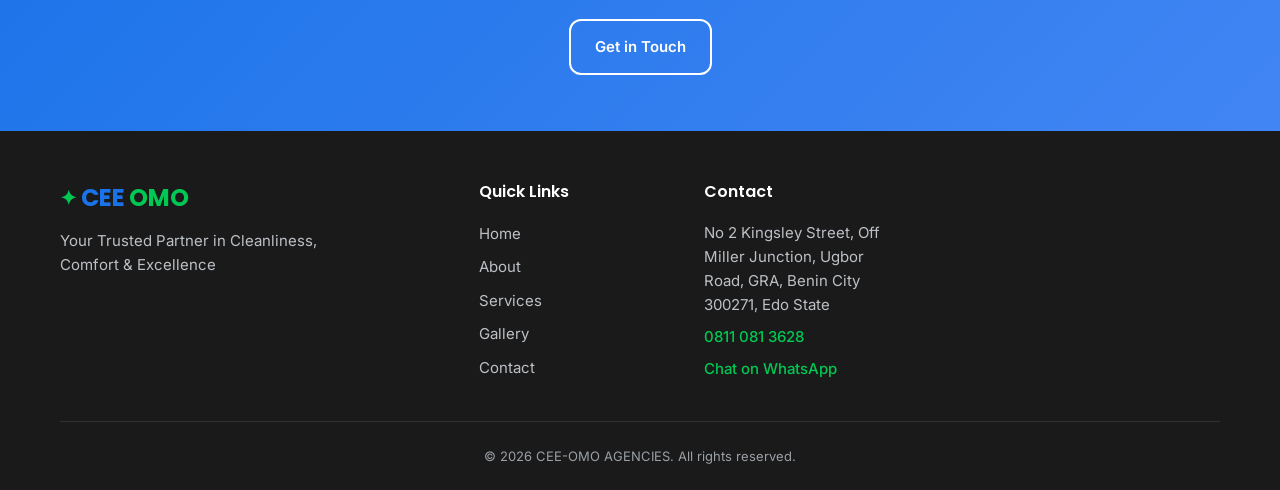
==== commit 9802239c: "rebrand to CEE-OMO Agencies" ====
--- a/about.html
+++ b/about.html
@@ -3,8 +3,8 @@
 <head>
   <meta charset="UTF-8">
   <meta name="viewport" content="width=device-width, initial-scale=1.0">
-  <meta name="description" content="Learn about HOV'S Cleaning Services — trusted professional cleaners in Benin City, Nigeria.">
-  <title>About Us | HOV'S Cleaning Services</title>
+  <meta name="description" content="Learn about CEE-OMO AGENCIES — trusted professional cleaners in Benin City, Nigeria.">
+  <title>About Us | CEE-OMO AGENCIES</title>
   <link rel="preconnect" href="https://fonts.googleapis.com">
   <link rel="preconnect" href="https://fonts.gstatic.com" crossorigin>
   <link href="https://fonts.googleapis.com/css2?family=Inter:wght@400;500;600&family=Poppins:wght@600;700&display=swap" rel="stylesheet">
@@ -13,9 +13,9 @@
 <body>
   <header class="site-header">
     <div class="container header-inner">
-      <a href="index.html" class="logo" aria-label="HOV'S Cleaning Services home">
+      <a href="index.html" class="logo" aria-label="CEE-OMO AGENCIES home">
         <span class="logo-sparkle" aria-hidden="true">✦</span>
-        <span class="logo-spark">HOV'S</span><span class="logo-cleaners">Cleaning</span>
+        <span class="logo-spark">CEE</span><span class="logo-cleaners">OMO</span>
       </a>
       <button type="button" class="nav-toggle" aria-expanded="false" aria-controls="main-nav" aria-label="Toggle menu">
         <span class="nav-toggle-bar"></span>
@@ -37,7 +37,7 @@
   <main>
     <section class="page-hero fade-in" aria-labelledby="about-hero-heading">
       <div class="container">
-        <h1 id="about-hero-heading">About HOV'S</h1>
+        <h1 id="about-hero-heading">About CEE-OMO</h1>
         <p>Dedicated to spotless spaces and lasting trust across Benin City — one clean at a time.</p>
       </div>
     </section>
@@ -47,7 +47,7 @@
         <article class="about-story-text">
           <span class="section-label">Our Story</span>
           <h2 id="story-heading" class="section-heading">Cleaning With Purpose</h2>
-          <p>HOV'S Cleaning Services is a professional cleaning company based in Benin City, Nigeria. We specialize in delivering detailed, reliable and high quality cleaning services for homes, offices and post-construction sites.</p>
+          <p>CEE-OMO AGENCIES is a professional cleaning company based in Benin City, Nigeria. We deliver top-quality cleaning and interior solutions that make your home, office, and environment spotless, safe, and beautiful.</p>
           <p>Our team is trained, punctual and committed to leaving every space spotless. Whether you need recurring home care, a polished office environment or a full post-renovation reset, we bring the same level of care and consistency to every assignment.</p>
         </article>
         <figure class="about-story-image">
@@ -118,9 +118,9 @@
         <div class="footer-brand">
           <a href="index.html" class="logo">
             <span class="logo-sparkle" aria-hidden="true">✦</span>
-            <span class="logo-spark">HOV'S</span><span class="logo-cleaners">Cleaning</span>
+            <span class="logo-spark">CEE</span><span class="logo-cleaners">OMO</span>
           </a>
-          <p class="footer-tagline">Premium laundry and cleaning solutions for homes, offices and commercial spaces across Benin City.</p>
+          <p class="footer-tagline">Your Trusted Partner in Cleanliness, Comfort & Excellence</p>
         </div>
         <div>
           <h3 class="footer-heading">Quick Links</h3>
@@ -134,18 +134,18 @@
         </div>
         <div class="footer-contact">
           <h3 class="footer-heading">Contact</h3>
-          <p>21 Akhionbare St, GRA, Benin City 300271, Edo</p>
-          <p><a href="tel:+2348056430882">0805 643 0882</a></p>
-          <p><a href="https://wa.me/2348056430882" target="_blank" rel="noopener noreferrer">Chat on WhatsApp</a></p>
+          <p>No 2 Kingsley Street, Off Miller Junction, Ugbor Road, GRA, Benin City 300271, Edo State</p>
+          <p><a href="tel:+2348110813628">0811 081 3628</a></p>
+          <p><a href="https://wa.me/2348110813628" target="_blank" rel="noopener noreferrer">Chat on WhatsApp</a></p>
         </div>
       </div>
       <div class="footer-bottom">
-        <p>&copy; <span id="year"></span> HOV'S Cleaning Services. All rights reserved.</p>
+        <p>&copy; <span id="year"></span> CEE-OMO AGENCIES. All rights reserved.</p>
       </div>
     </div>
   </footer>
 
-  <a href="https://wa.me/2348056430882" class="whatsapp-float" target="_blank" rel="noopener noreferrer" aria-label="Contact us on WhatsApp">
+  <a href="https://wa.me/2348110813628" class="whatsapp-float" target="_blank" rel="noopener noreferrer" aria-label="Contact us on WhatsApp">
     <svg viewBox="0 0 24 24" xmlns="http://www.w3.org/2000/svg" aria-hidden="true"><path d="M17.472 14.382c-.297-.149-1.758-.867-2.03-.967-.273-.099-.471-.148-.67.15-.197.297-.767.966-.94 1.164-.173.199-.347.223-.644.075-.297-.15-1.255-.463-2.39-1.475-.883-.788-1.48-1.761-1.653-2.059-.173-.297-.018-.458.13-.606.134-.133.298-.347.446-.52.149-.174.198-.298.298-.497.099-.198.05-.371-.025-.52-.075-.149-.669-1.612-.916-2.207-.242-.579-.487-.5-.669-.51-.173-.008-.371-.01-.57-.01-.198 0-.52.074-.792.372-.272.297-1.04 1.016-1.04 2.479 0 1.462 1.065 2.875 1.213 3.074.149.198 2.096 3.2 5.077 4.487.709.306 1.262.489 1.694.625.712.227 1.36.195 1.871.118.571-.085 1.758-.719 2.006-1.413.248-.694.248-1.289.173-1.413-.074-.124-.272-.198-.57-.347m-5.421 7.403h-.004a9.87 9.87 0 01-5.031-1.378l-.361-.214-3.741.982.998-3.648-.235-.374a9.86 9.86 0 01-1.51-5.26c.001-5.45 4.436-9.884 9.888-9.884 2.64 0 5.122 1.03 6.988 2.898a9.825 9.825 0 012.893 6.994c-.003 5.45-4.435 9.884-9.885 9.884m8.413-18.297A11.815 11.815 0 0012.05 0C5.495 0 .16 5.335.157 11.892c0 2.096.547 4.142 1.588 5.945L.057 24l6.305-1.654a11.882 11.882 0 005.683 1.448h.005c6.554 0 11.89-5.335 11.893-11.893a11.821 11.821 0 00-3.48-8.413z"/></svg>
   </a>
 
--- a/style.css
+++ b/style.css
@@ -610,6 +610,9 @@
   overflow: hidden;
   box-shadow: var(--shadow-sm);
   transition: transform var(--transition), box-shadow var(--transition);
+  display: flex;
+  flex-direction: column;
+  height: 100%;
 }
 
 .service-card:hover {
@@ -639,6 +642,9 @@
 
 .service-card-content {
   padding: 1.5rem;
+  display: flex;
+  flex-direction: column;
+  flex-grow: 1;
 }
 
 .service-card-body h3,
@@ -654,6 +660,11 @@
   font-size: 0.9375rem;
   color: var(--color-text-muted);
   margin-bottom: 1rem;
+}
+
+.service-card-content .btn {
+  margin-top: auto;
+  align-self: flex-start;
 }
 
 .why-section {
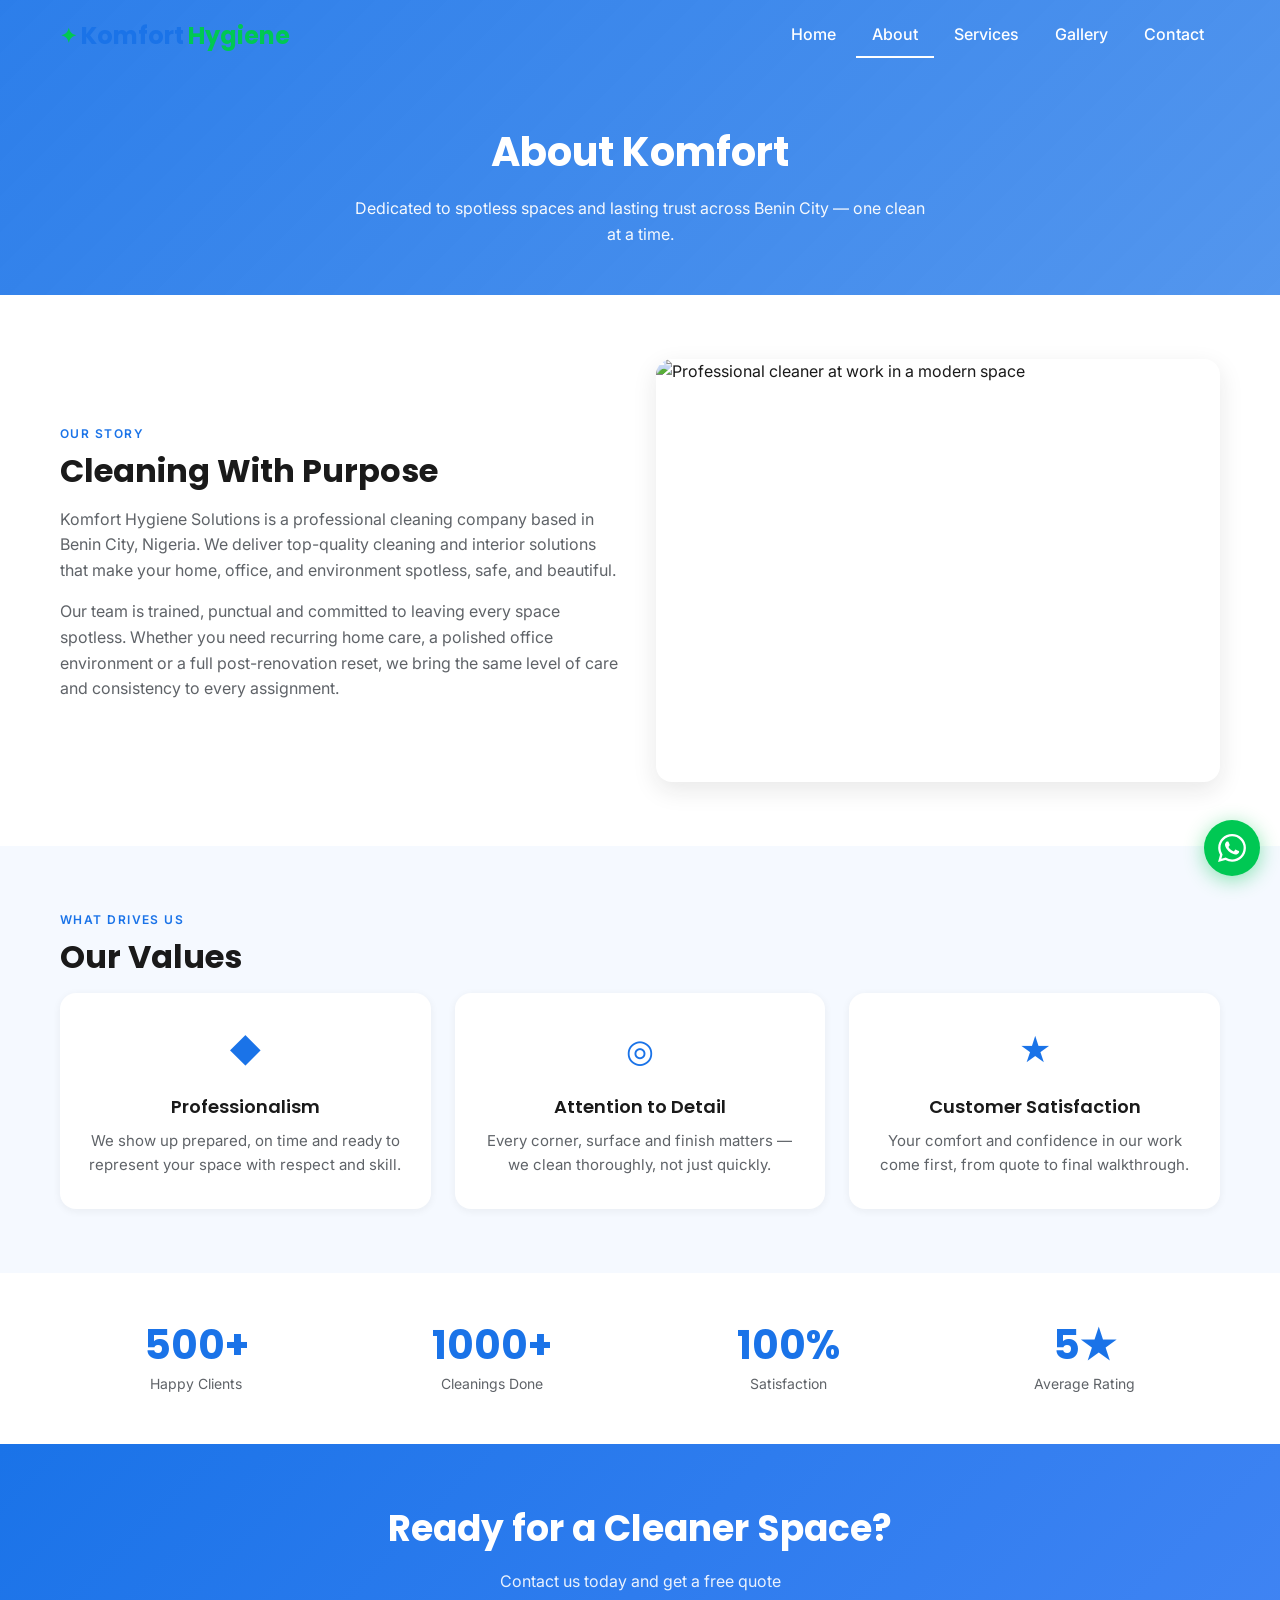
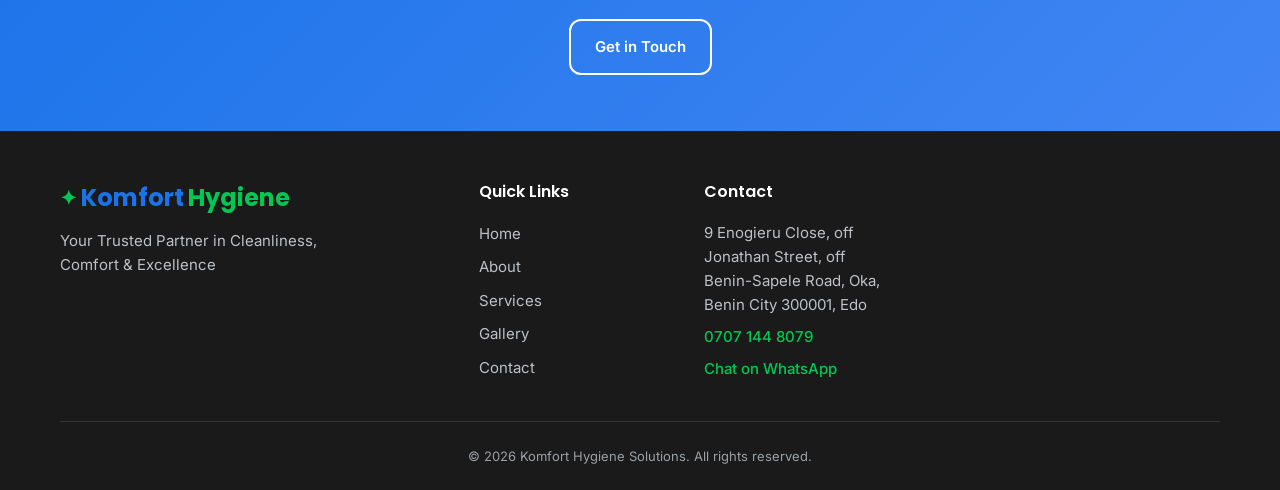
==== commit e62b1ca0: "rebrand to Komfort Hygiene Solutions" ====
--- a/about.html
+++ b/about.html
@@ -3,8 +3,8 @@
 <head>
   <meta charset="UTF-8">
   <meta name="viewport" content="width=device-width, initial-scale=1.0">
-  <meta name="description" content="Learn about CEE-OMO AGENCIES — trusted professional cleaners in Benin City, Nigeria.">
-  <title>About Us | CEE-OMO AGENCIES</title>
+  <meta name="description" content="Komfort Hygiene Solutions — trusted professional cleaners in Benin City, Nigeria delivering top-quality cleaning and interior solutions.">
+  <title>About Us | Komfort Hygiene Solutions</title>
   <link rel="preconnect" href="https://fonts.googleapis.com">
   <link rel="preconnect" href="https://fonts.gstatic.com" crossorigin>
   <link href="https://fonts.googleapis.com/css2?family=Inter:wght@400;500;600&family=Poppins:wght@600;700&display=swap" rel="stylesheet">
@@ -13,9 +13,9 @@
 <body>
   <header class="site-header">
     <div class="container header-inner">
-      <a href="index.html" class="logo" aria-label="CEE-OMO AGENCIES home">
+      <a href="index.html" class="logo" aria-label="Komfort Hygiene Solutions home">
         <span class="logo-sparkle" aria-hidden="true">✦</span>
-        <span class="logo-spark">CEE</span><span class="logo-cleaners">OMO</span>
+        <span class="logo-spark">Komfort</span><span class="logo-cleaners">Hygiene</span>
       </a>
       <button type="button" class="nav-toggle" aria-expanded="false" aria-controls="main-nav" aria-label="Toggle menu">
         <span class="nav-toggle-bar"></span>
@@ -37,7 +37,7 @@
   <main>
     <section class="page-hero fade-in" aria-labelledby="about-hero-heading">
       <div class="container">
-        <h1 id="about-hero-heading">About CEE-OMO</h1>
+        <h1 id="about-hero-heading">About Komfort</h1>
         <p>Dedicated to spotless spaces and lasting trust across Benin City — one clean at a time.</p>
       </div>
     </section>
@@ -47,7 +47,7 @@
         <article class="about-story-text">
           <span class="section-label">Our Story</span>
           <h2 id="story-heading" class="section-heading">Cleaning With Purpose</h2>
-          <p>CEE-OMO AGENCIES is a professional cleaning company based in Benin City, Nigeria. We deliver top-quality cleaning and interior solutions that make your home, office, and environment spotless, safe, and beautiful.</p>
+          <p>Komfort Hygiene Solutions is a professional cleaning company based in Benin City, Nigeria. We deliver top-quality cleaning and interior solutions that make your home, office, and environment spotless, safe, and beautiful.</p>
           <p>Our team is trained, punctual and committed to leaving every space spotless. Whether you need recurring home care, a polished office environment or a full post-renovation reset, we bring the same level of care and consistency to every assignment.</p>
         </article>
         <figure class="about-story-image">
@@ -118,7 +118,7 @@
         <div class="footer-brand">
           <a href="index.html" class="logo">
             <span class="logo-sparkle" aria-hidden="true">✦</span>
-            <span class="logo-spark">CEE</span><span class="logo-cleaners">OMO</span>
+            <span class="logo-spark">Komfort</span><span class="logo-cleaners">Hygiene</span>
           </a>
           <p class="footer-tagline">Your Trusted Partner in Cleanliness, Comfort & Excellence</p>
         </div>
@@ -134,18 +134,18 @@
         </div>
         <div class="footer-contact">
           <h3 class="footer-heading">Contact</h3>
-          <p>No 2 Kingsley Street, Off Miller Junction, Ugbor Road, GRA, Benin City 300271, Edo State</p>
-          <p><a href="tel:+2348110813628">0811 081 3628</a></p>
-          <p><a href="https://wa.me/2348110813628" target="_blank" rel="noopener noreferrer">Chat on WhatsApp</a></p>
+          <p>9 Enogieru Close, off Jonathan Street, off Benin-Sapele Road, Oka, Benin City 300001, Edo</p>
+          <p><a href="tel:+2347071448079">0707 144 8079</a></p>
+          <p><a href="https://wa.me/2347071448079" target="_blank" rel="noopener noreferrer">Chat on WhatsApp</a></p>
         </div>
       </div>
       <div class="footer-bottom">
-        <p>&copy; <span id="year"></span> CEE-OMO AGENCIES. All rights reserved.</p>
+        <p>&copy; <span id="year"></span> Komfort Hygiene Solutions. All rights reserved.</p>
       </div>
     </div>
   </footer>
 
-  <a href="https://wa.me/2348110813628" class="whatsapp-float" target="_blank" rel="noopener noreferrer" aria-label="Contact us on WhatsApp">
+  <a href="https://wa.me/2347071448079" class="whatsapp-float" target="_blank" rel="noopener noreferrer" aria-label="Contact us on WhatsApp">
     <svg viewBox="0 0 24 24" xmlns="http://www.w3.org/2000/svg" aria-hidden="true"><path d="M17.472 14.382c-.297-.149-1.758-.867-2.03-.967-.273-.099-.471-.148-.67.15-.197.297-.767.966-.94 1.164-.173.199-.347.223-.644.075-.297-.15-1.255-.463-2.39-1.475-.883-.788-1.48-1.761-1.653-2.059-.173-.297-.018-.458.13-.606.134-.133.298-.347.446-.52.149-.174.198-.298.298-.497.099-.198.05-.371-.025-.52-.075-.149-.669-1.612-.916-2.207-.242-.579-.487-.5-.669-.51-.173-.008-.371-.01-.57-.01-.198 0-.52.074-.792.372-.272.297-1.04 1.016-1.04 2.479 0 1.462 1.065 2.875 1.213 3.074.149.198 2.096 3.2 5.077 4.487.709.306 1.262.489 1.694.625.712.227 1.36.195 1.871.118.571-.085 1.758-.719 2.006-1.413.248-.694.248-1.289.173-1.413-.074-.124-.272-.198-.57-.347m-5.421 7.403h-.004a9.87 9.87 0 01-5.031-1.378l-.361-.214-3.741.982.998-3.648-.235-.374a9.86 9.86 0 01-1.51-5.26c.001-5.45 4.436-9.884 9.888-9.884 2.64 0 5.122 1.03 6.988 2.898a9.825 9.825 0 012.893 6.994c-.003 5.45-4.435 9.884-9.885 9.884m8.413-18.297A11.815 11.815 0 0012.05 0C5.495 0 .16 5.335.157 11.892c0 2.096.547 4.142 1.588 5.945L.057 24l6.305-1.654a11.882 11.882 0 005.683 1.448h.005c6.554 0 11.89-5.335 11.893-11.893a11.821 11.821 0 00-3.48-8.413z"/></svg>
   </a>
 
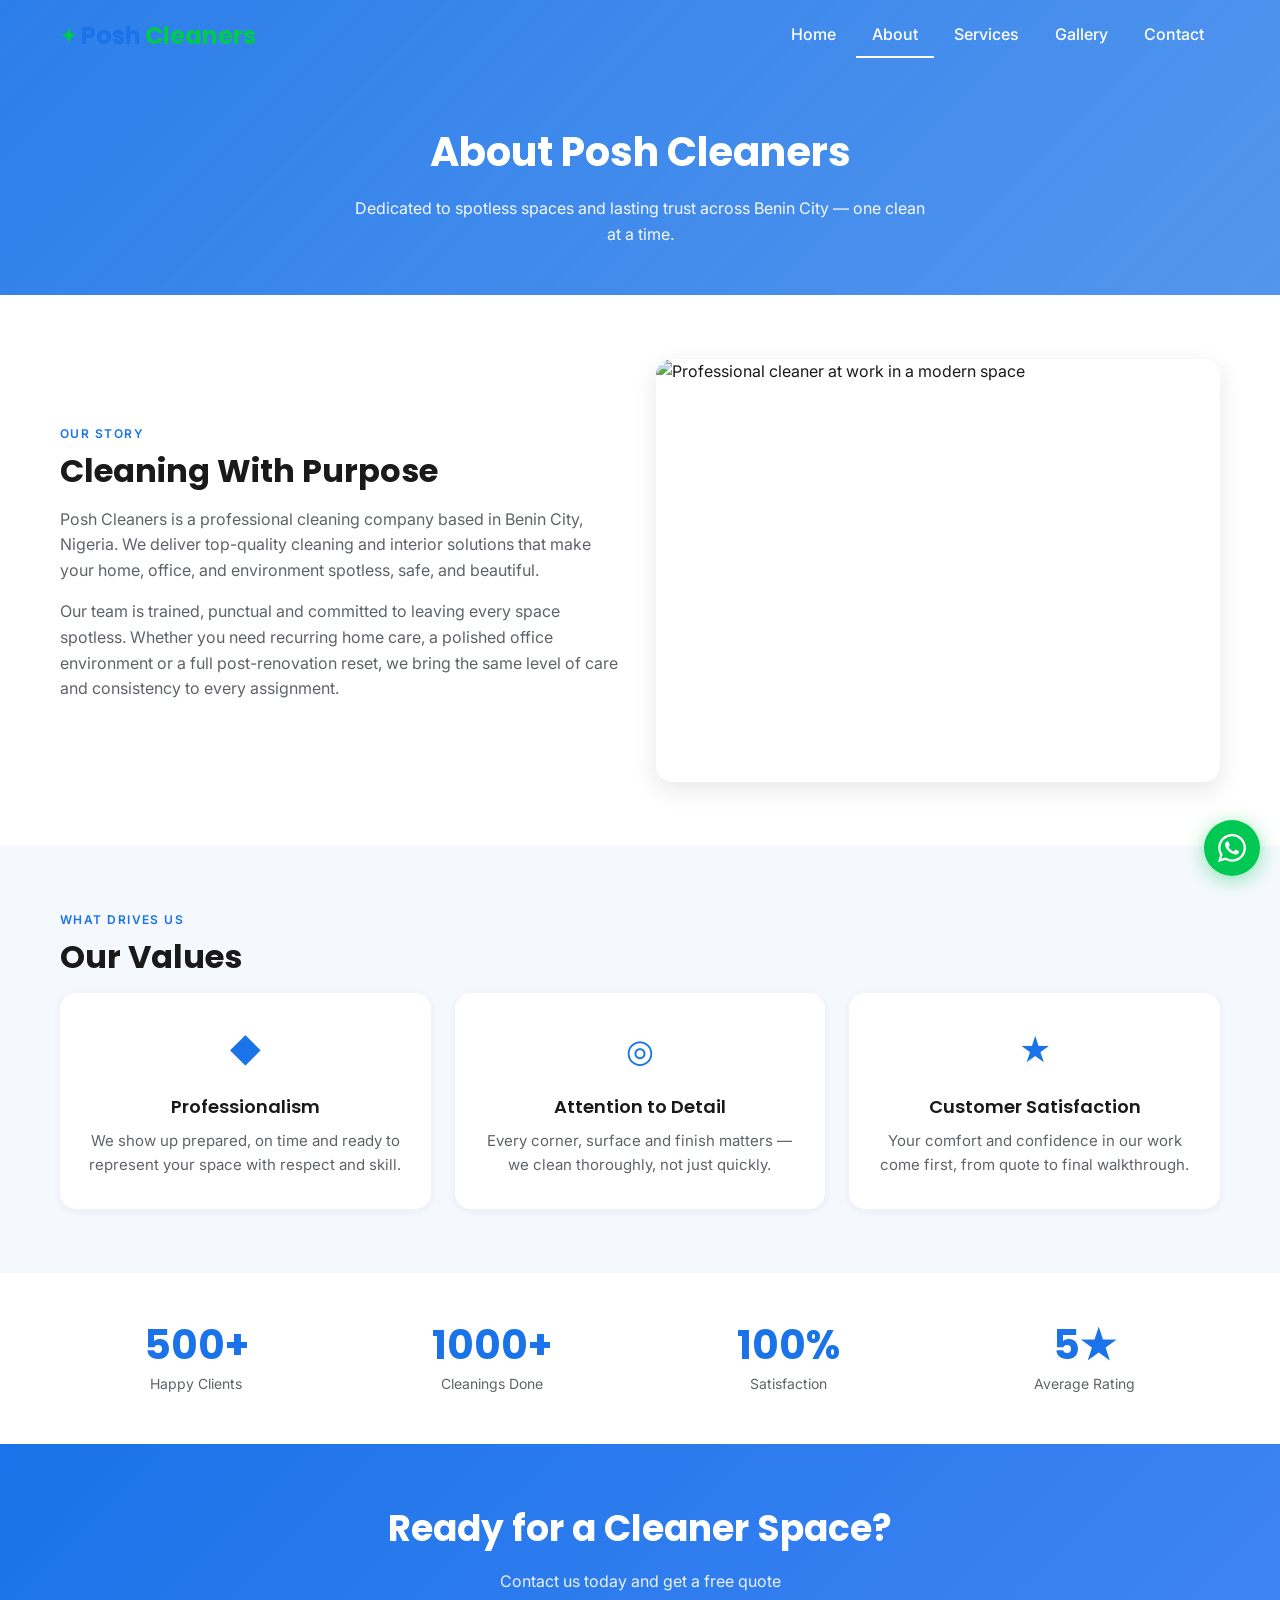
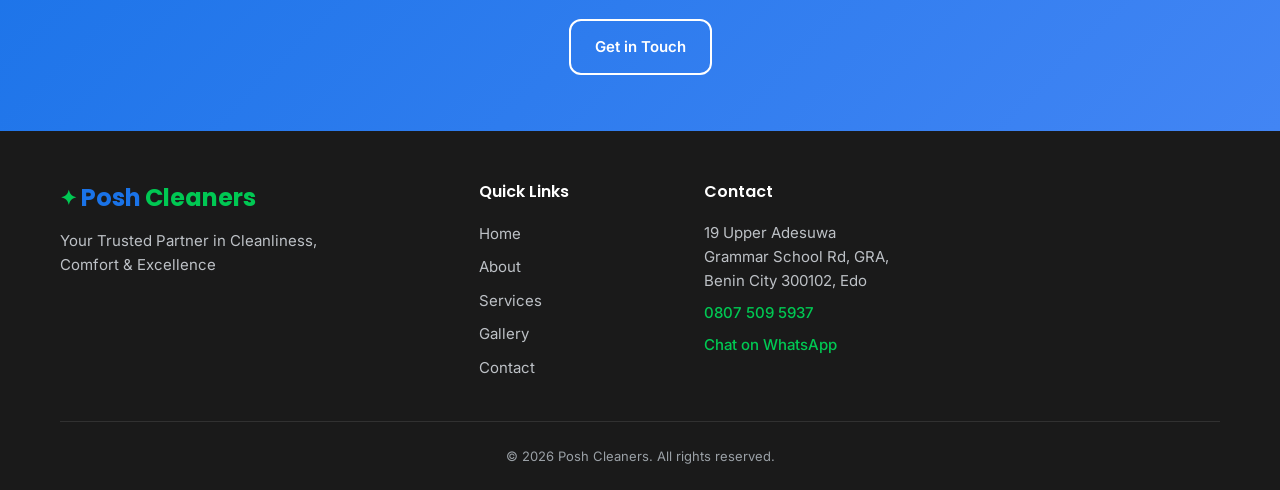
==== commit 7ca0b0f2: "rebrand to Posh Cleaners" ====
--- a/about.html
+++ b/about.html
@@ -3,8 +3,8 @@
 <head>
   <meta charset="UTF-8">
   <meta name="viewport" content="width=device-width, initial-scale=1.0">
-  <meta name="description" content="Komfort Hygiene Solutions — trusted professional cleaners in Benin City, Nigeria delivering top-quality cleaning and interior solutions.">
-  <title>About Us | Komfort Hygiene Solutions</title>
+  <meta name="description" content="Posh Cleaners — trusted professional cleaners in Benin City, Nigeria delivering top-quality cleaning and interior solutions.">
+  <title>About Us | Posh Cleaners</title>
   <link rel="preconnect" href="https://fonts.googleapis.com">
   <link rel="preconnect" href="https://fonts.gstatic.com" crossorigin>
   <link href="https://fonts.googleapis.com/css2?family=Inter:wght@400;500;600&family=Poppins:wght@600;700&display=swap" rel="stylesheet">
@@ -13,9 +13,9 @@
 <body>
   <header class="site-header">
     <div class="container header-inner">
-      <a href="index.html" class="logo" aria-label="Komfort Hygiene Solutions home">
+      <a href="index.html" class="logo" aria-label="Posh Cleaners home">
         <span class="logo-sparkle" aria-hidden="true">✦</span>
-        <span class="logo-spark">Komfort</span><span class="logo-cleaners">Hygiene</span>
+        <span class="logo-spark">Posh</span><span class="logo-cleaners">Cleaners</span>
       </a>
       <button type="button" class="nav-toggle" aria-expanded="false" aria-controls="main-nav" aria-label="Toggle menu">
         <span class="nav-toggle-bar"></span>
@@ -37,7 +37,7 @@
   <main>
     <section class="page-hero fade-in" aria-labelledby="about-hero-heading">
       <div class="container">
-        <h1 id="about-hero-heading">About Komfort</h1>
+        <h1 id="about-hero-heading">About Posh Cleaners</h1>
         <p>Dedicated to spotless spaces and lasting trust across Benin City — one clean at a time.</p>
       </div>
     </section>
@@ -47,7 +47,7 @@
         <article class="about-story-text">
           <span class="section-label">Our Story</span>
           <h2 id="story-heading" class="section-heading">Cleaning With Purpose</h2>
-          <p>Komfort Hygiene Solutions is a professional cleaning company based in Benin City, Nigeria. We deliver top-quality cleaning and interior solutions that make your home, office, and environment spotless, safe, and beautiful.</p>
+          <p>Posh Cleaners is a professional cleaning company based in Benin City, Nigeria. We deliver top-quality cleaning and interior solutions that make your home, office, and environment spotless, safe, and beautiful.</p>
           <p>Our team is trained, punctual and committed to leaving every space spotless. Whether you need recurring home care, a polished office environment or a full post-renovation reset, we bring the same level of care and consistency to every assignment.</p>
         </article>
         <figure class="about-story-image">
@@ -118,7 +118,7 @@
         <div class="footer-brand">
           <a href="index.html" class="logo">
             <span class="logo-sparkle" aria-hidden="true">✦</span>
-            <span class="logo-spark">Komfort</span><span class="logo-cleaners">Hygiene</span>
+            <span class="logo-spark">Posh</span><span class="logo-cleaners">Cleaners</span>
           </a>
           <p class="footer-tagline">Your Trusted Partner in Cleanliness, Comfort & Excellence</p>
         </div>
@@ -134,18 +134,18 @@
         </div>
         <div class="footer-contact">
           <h3 class="footer-heading">Contact</h3>
-          <p>9 Enogieru Close, off Jonathan Street, off Benin-Sapele Road, Oka, Benin City 300001, Edo</p>
-          <p><a href="tel:+2347071448079">0707 144 8079</a></p>
-          <p><a href="https://wa.me/2347071448079" target="_blank" rel="noopener noreferrer">Chat on WhatsApp</a></p>
+          <p>19 Upper Adesuwa Grammar School Rd, GRA, Benin City 300102, Edo</p>
+          <p><a href="tel:+2348075095937">0807 509 5937</a></p>
+          <p><a href="https://wa.me/2348075095937" target="_blank" rel="noopener noreferrer">Chat on WhatsApp</a></p>
         </div>
       </div>
       <div class="footer-bottom">
-        <p>&copy; <span id="year"></span> Komfort Hygiene Solutions. All rights reserved.</p>
+        <p>&copy; <span id="year"></span> Posh Cleaners. All rights reserved.</p>
       </div>
     </div>
   </footer>
 
-  <a href="https://wa.me/2347071448079" class="whatsapp-float" target="_blank" rel="noopener noreferrer" aria-label="Contact us on WhatsApp">
+  <a href="https://wa.me/2348075095937" class="whatsapp-float" target="_blank" rel="noopener noreferrer" aria-label="Contact us on WhatsApp">
     <svg viewBox="0 0 24 24" xmlns="http://www.w3.org/2000/svg" aria-hidden="true"><path d="M17.472 14.382c-.297-.149-1.758-.867-2.03-.967-.273-.099-.471-.148-.67.15-.197.297-.767.966-.94 1.164-.173.199-.347.223-.644.075-.297-.15-1.255-.463-2.39-1.475-.883-.788-1.48-1.761-1.653-2.059-.173-.297-.018-.458.13-.606.134-.133.298-.347.446-.52.149-.174.198-.298.298-.497.099-.198.05-.371-.025-.52-.075-.149-.669-1.612-.916-2.207-.242-.579-.487-.5-.669-.51-.173-.008-.371-.01-.57-.01-.198 0-.52.074-.792.372-.272.297-1.04 1.016-1.04 2.479 0 1.462 1.065 2.875 1.213 3.074.149.198 2.096 3.2 5.077 4.487.709.306 1.262.489 1.694.625.712.227 1.36.195 1.871.118.571-.085 1.758-.719 2.006-1.413.248-.694.248-1.289.173-1.413-.074-.124-.272-.198-.57-.347m-5.421 7.403h-.004a9.87 9.87 0 01-5.031-1.378l-.361-.214-3.741.982.998-3.648-.235-.374a9.86 9.86 0 01-1.51-5.26c.001-5.45 4.436-9.884 9.888-9.884 2.64 0 5.122 1.03 6.988 2.898a9.825 9.825 0 012.893 6.994c-.003 5.45-4.435 9.884-9.885 9.884m8.413-18.297A11.815 11.815 0 0012.05 0C5.495 0 .16 5.335.157 11.892c0 2.096.547 4.142 1.588 5.945L.057 24l6.305-1.654a11.882 11.882 0 005.683 1.448h.005c6.554 0 11.89-5.335 11.893-11.893a11.821 11.821 0 00-3.48-8.413z"/></svg>
   </a>
 
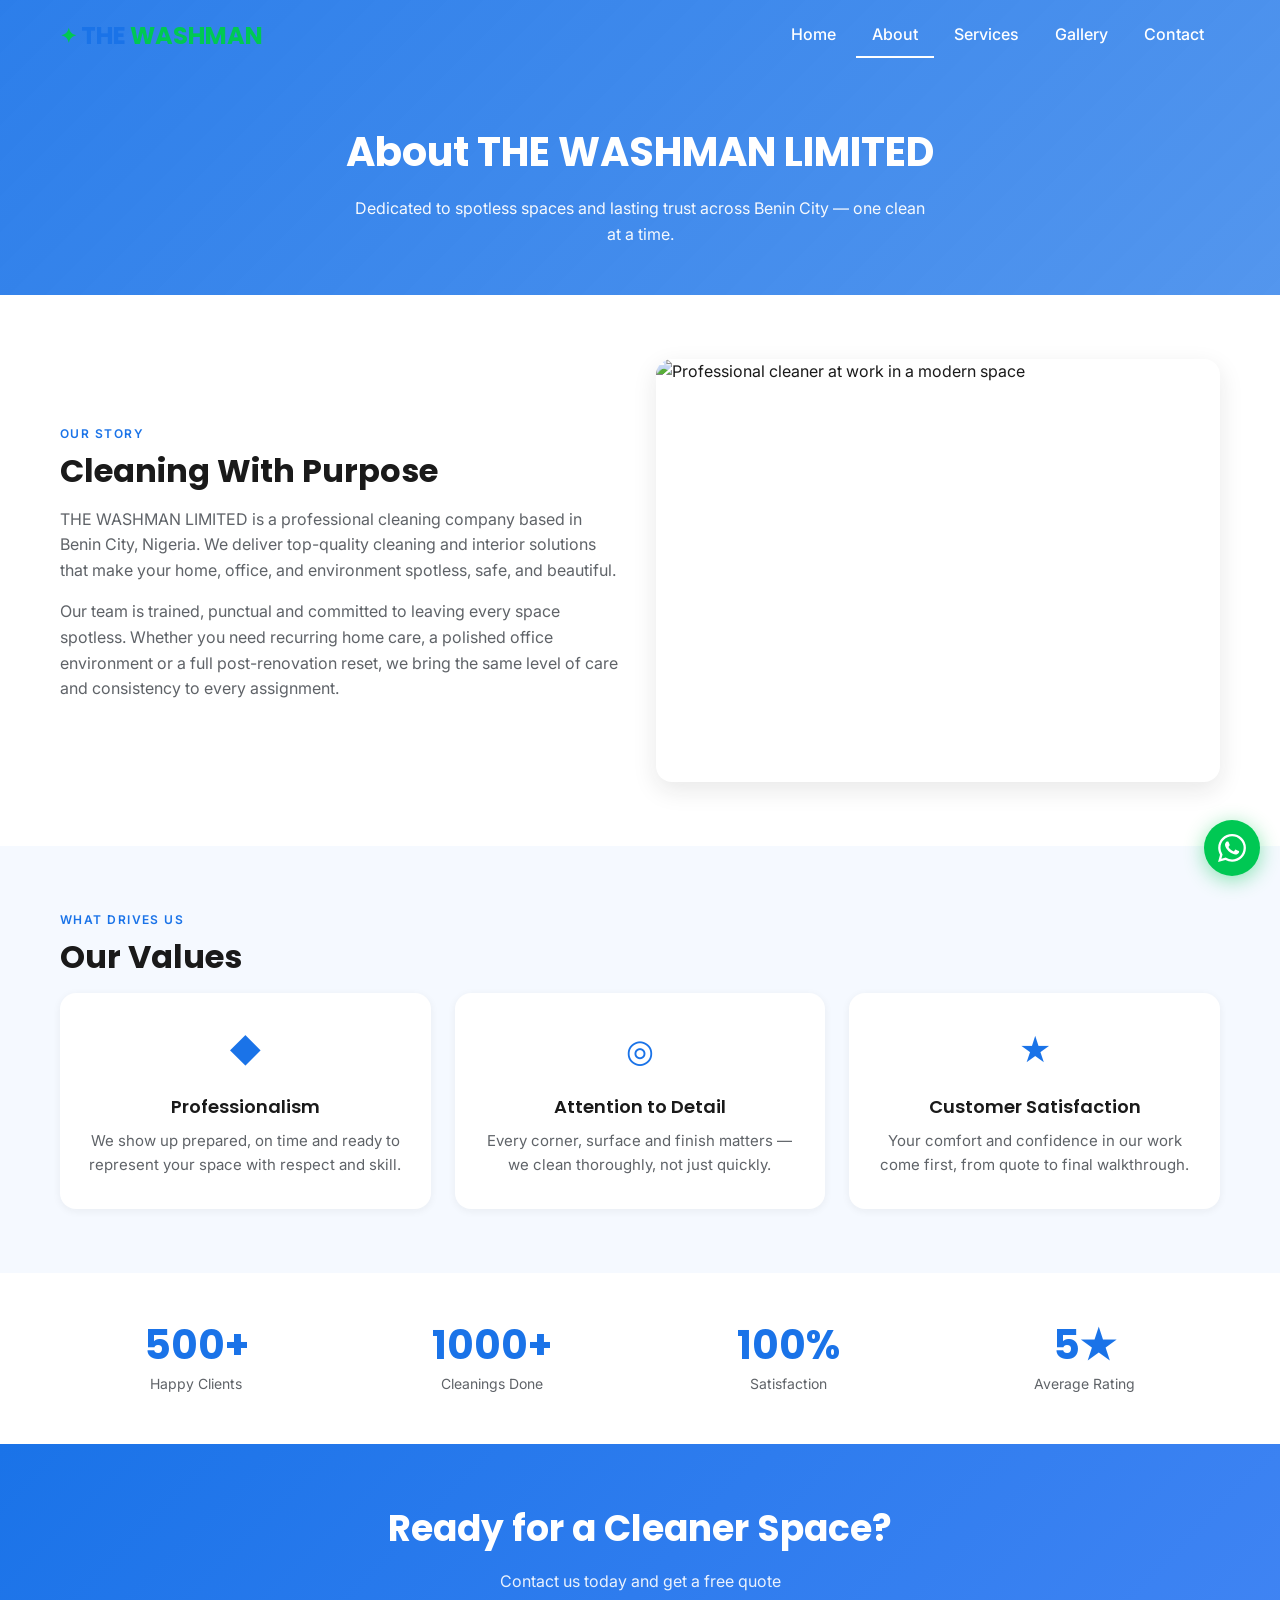
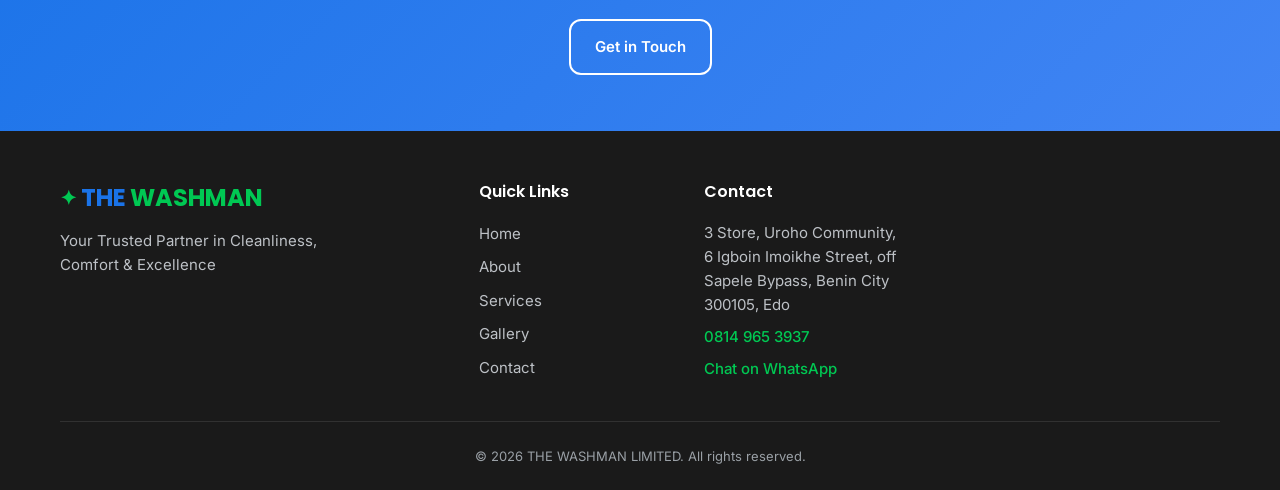
==== commit f90ed5cd: "rebrand to THE WASHMAN LIMITED" ====
--- a/about.html
+++ b/about.html
@@ -3,8 +3,8 @@
 <head>
   <meta charset="UTF-8">
   <meta name="viewport" content="width=device-width, initial-scale=1.0">
-  <meta name="description" content="Posh Cleaners — trusted professional cleaners in Benin City, Nigeria delivering top-quality cleaning and interior solutions.">
-  <title>About Us | Posh Cleaners</title>
+  <meta name="description" content="THE WASHMAN LIMITED — trusted professional cleaners in Benin City, Nigeria delivering top-quality cleaning and interior solutions.">
+  <title>About Us | THE WASHMAN LIMITED</title>
   <link rel="preconnect" href="https://fonts.googleapis.com">
   <link rel="preconnect" href="https://fonts.gstatic.com" crossorigin>
   <link href="https://fonts.googleapis.com/css2?family=Inter:wght@400;500;600&family=Poppins:wght@600;700&display=swap" rel="stylesheet">
@@ -13,9 +13,9 @@
 <body>
   <header class="site-header">
     <div class="container header-inner">
-      <a href="index.html" class="logo" aria-label="Posh Cleaners home">
+      <a href="index.html" class="logo" aria-label="THE WASHMAN LIMITED home">
         <span class="logo-sparkle" aria-hidden="true">✦</span>
-        <span class="logo-spark">Posh</span><span class="logo-cleaners">Cleaners</span>
+        <span class="logo-spark">THE</span><span class="logo-cleaners">WASHMAN</span>
       </a>
       <button type="button" class="nav-toggle" aria-expanded="false" aria-controls="main-nav" aria-label="Toggle menu">
         <span class="nav-toggle-bar"></span>
@@ -37,7 +37,7 @@
   <main>
     <section class="page-hero fade-in" aria-labelledby="about-hero-heading">
       <div class="container">
-        <h1 id="about-hero-heading">About Posh Cleaners</h1>
+        <h1 id="about-hero-heading">About THE WASHMAN LIMITED</h1>
         <p>Dedicated to spotless spaces and lasting trust across Benin City — one clean at a time.</p>
       </div>
     </section>
@@ -47,7 +47,7 @@
         <article class="about-story-text">
           <span class="section-label">Our Story</span>
           <h2 id="story-heading" class="section-heading">Cleaning With Purpose</h2>
-          <p>Posh Cleaners is a professional cleaning company based in Benin City, Nigeria. We deliver top-quality cleaning and interior solutions that make your home, office, and environment spotless, safe, and beautiful.</p>
+          <p>THE WASHMAN LIMITED is a professional cleaning company based in Benin City, Nigeria. We deliver top-quality cleaning and interior solutions that make your home, office, and environment spotless, safe, and beautiful.</p>
           <p>Our team is trained, punctual and committed to leaving every space spotless. Whether you need recurring home care, a polished office environment or a full post-renovation reset, we bring the same level of care and consistency to every assignment.</p>
         </article>
         <figure class="about-story-image">
@@ -118,7 +118,7 @@
         <div class="footer-brand">
           <a href="index.html" class="logo">
             <span class="logo-sparkle" aria-hidden="true">✦</span>
-            <span class="logo-spark">Posh</span><span class="logo-cleaners">Cleaners</span>
+            <span class="logo-spark">THE</span><span class="logo-cleaners">WASHMAN</span>
           </a>
           <p class="footer-tagline">Your Trusted Partner in Cleanliness, Comfort & Excellence</p>
         </div>
@@ -134,18 +134,18 @@
         </div>
         <div class="footer-contact">
           <h3 class="footer-heading">Contact</h3>
-          <p>19 Upper Adesuwa Grammar School Rd, GRA, Benin City 300102, Edo</p>
-          <p><a href="tel:+2348075095937">0807 509 5937</a></p>
-          <p><a href="https://wa.me/2348075095937" target="_blank" rel="noopener noreferrer">Chat on WhatsApp</a></p>
+          <p>3 Store, Uroho Community, 6 Igboin Imoikhe Street, off Sapele Bypass, Benin City 300105, Edo</p>
+          <p><a href="tel:+2348149653937">0814 965 3937</a></p>
+          <p><a href="https://wa.me/2348149653937" target="_blank" rel="noopener noreferrer">Chat on WhatsApp</a></p>
         </div>
       </div>
       <div class="footer-bottom">
-        <p>&copy; <span id="year"></span> Posh Cleaners. All rights reserved.</p>
+        <p>&copy; <span id="year"></span> THE WASHMAN LIMITED. All rights reserved.</p>
       </div>
     </div>
   </footer>
 
-  <a href="https://wa.me/2348075095937" class="whatsapp-float" target="_blank" rel="noopener noreferrer" aria-label="Contact us on WhatsApp">
+  <a href="https://wa.me/2348149653937" class="whatsapp-float" target="_blank" rel="noopener noreferrer" aria-label="Contact us on WhatsApp">
     <svg viewBox="0 0 24 24" xmlns="http://www.w3.org/2000/svg" aria-hidden="true"><path d="M17.472 14.382c-.297-.149-1.758-.867-2.03-.967-.273-.099-.471-.148-.67.15-.197.297-.767.966-.94 1.164-.173.199-.347.223-.644.075-.297-.15-1.255-.463-2.39-1.475-.883-.788-1.48-1.761-1.653-2.059-.173-.297-.018-.458.13-.606.134-.133.298-.347.446-.52.149-.174.198-.298.298-.497.099-.198.05-.371-.025-.52-.075-.149-.669-1.612-.916-2.207-.242-.579-.487-.5-.669-.51-.173-.008-.371-.01-.57-.01-.198 0-.52.074-.792.372-.272.297-1.04 1.016-1.04 2.479 0 1.462 1.065 2.875 1.213 3.074.149.198 2.096 3.2 5.077 4.487.709.306 1.262.489 1.694.625.712.227 1.36.195 1.871.118.571-.085 1.758-.719 2.006-1.413.248-.694.248-1.289.173-1.413-.074-.124-.272-.198-.57-.347m-5.421 7.403h-.004a9.87 9.87 0 01-5.031-1.378l-.361-.214-3.741.982.998-3.648-.235-.374a9.86 9.86 0 01-1.51-5.26c.001-5.45 4.436-9.884 9.888-9.884 2.64 0 5.122 1.03 6.988 2.898a9.825 9.825 0 012.893 6.994c-.003 5.45-4.435 9.884-9.885 9.884m8.413-18.297A11.815 11.815 0 0012.05 0C5.495 0 .16 5.335.157 11.892c0 2.096.547 4.142 1.588 5.945L.057 24l6.305-1.654a11.882 11.882 0 005.683 1.448h.005c6.554 0 11.89-5.335 11.893-11.893a11.821 11.821 0 00-3.48-8.413z"/></svg>
   </a>
 
